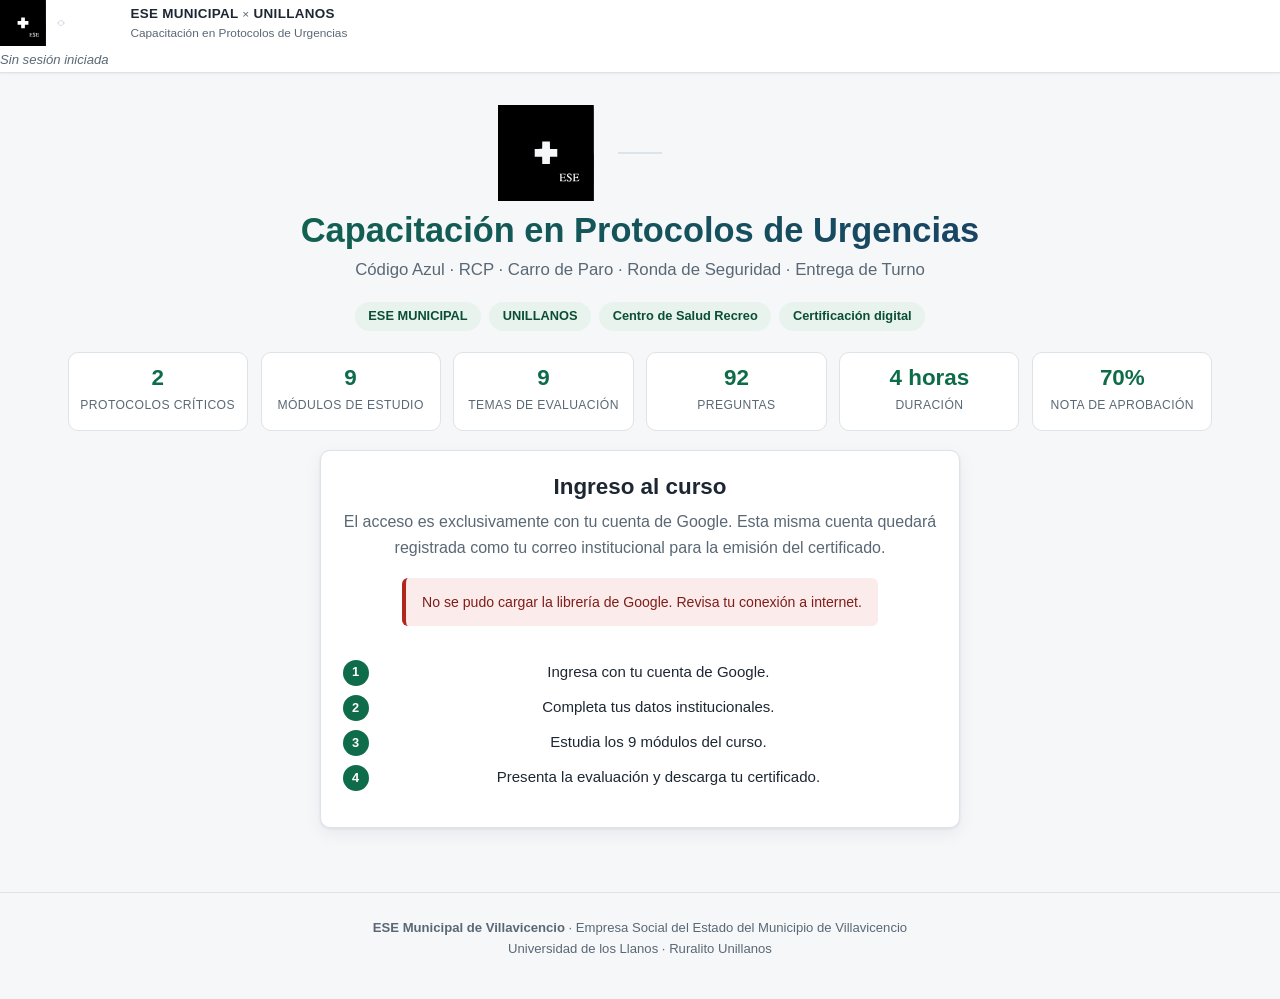
==== index.html @ 85a50bc4 "Curso de protocolos: estructura completa, evaluación con temas y certificado verificable" ====
<!DOCTYPE html>
<html lang="es-CO">
<head>
<meta charset="UTF-8">
<meta name="viewport" content="width=device-width, initial-scale=1">
<title>Capacitación en Protocolos de Urgencias | ESE Municipal de Villavicencio × Unillanos</title>
<meta name="description" content="Curso virtual de actualización en Código Azul, RCP, carro de paro, ronda de seguridad y entrega de turno para el personal de la ESE Municipal de Villavicencio.">
<link rel="icon" href="assets/logos/logo-ese.svg" type="image/svg+xml">
<link rel="stylesheet" href="assets/css/estilos.css">
</head>
<body>

<header class="encabezado" id="encabezado"></header>

<main class="envoltura">

  <!-- ===================== PORTADA ===================== -->
  <section class="portada">
    <div class="portada-doble">
      <img src="assets/logos/logo-ese.svg" alt="Logo ESE Municipal de Villavicencio">
      <div class="sep" aria-hidden="true"></div>
      <img src="assets/logos/logo-unillanos.svg" alt="Logo Universidad de los Llanos">
    </div>

    <h1>Capacitación en Protocolos de Urgencias</h1>
    <p class="subtitulo" id="subtituloPortada"></p>

    <div class="etiquetas" id="etiquetasPortada"></div>

    <div class="datos-curso" id="datosCurso"></div>
  </section>

  <!-- ===================== ACCESO / REGISTRO ===================== -->
  <section class="acceso" id="acceso"></section>

</main>

<footer class="no-imprimir" style="text-align:center;padding:1.5rem 1rem 2.5rem;color:var(--texto-suave);font-size:.82rem;border-top:1px solid var(--borde)">
  <strong>ESE Municipal de Villavicencio</strong> · Empresa Social del Estado del Municipio de Villavicencio<br>
  Universidad de los Llanos · Ruralito Unillanos
</footer>

<script src="assets/js/config.js"></script>
<script src="assets/js/preguntas.js"></script>
<script src="assets/js/contenido.js"></script>
<script src="assets/js/app.js"></script>
<script>
/* ---------------------------------------------------------------------------
   Portada + acceso con Google + formulario de registro
   ------------------------------------------------------------------------- */
(function () {
  "use strict";

  const C = window.CONFIG;
  const A = window.App;

  /* ---------- textos de portada ---------- */
  document.getElementById("subtituloPortada").textContent = C.curso.subtitulo;

  document.getElementById("etiquetasPortada").innerHTML = [
    C.entidadSalud.sigla,
    C.entidadAcademica.sigla,
    C.entidadSalud.centro,
    "Certificación digital",
  ].map(t => `<span class="etiqueta">${A.esc(t)}</span>`).join("");

  const nTemas = window.TEMAS ? window.TEMAS.length : 0;
  const nModulos = window.CURSO ? window.CURSO.modulos.length : 0;
  const nPreguntas = window.BancoPreguntas ? window.BancoPreguntas.total() : 0;

  document.getElementById("datosCurso").innerHTML = [
    ["2", "Protocolos críticos"],
    [nModulos, "Módulos de estudio"],
    [nTemas, "Temas de evaluación"],
    [nPreguntas, "Preguntas"],
    [C.curso.duracion, "Duración"],
    [C.curso.notaAprobacion + "%", "Nota de aprobación"],
  ].map(([v, t]) => `<div class="dato"><strong>${A.esc(v)}</strong><span>${A.esc(t)}</span></div>`).join("");

  /* ---------- formulario de registro ---------- */
  const CARGOS = [
    "Médico general", "Médico especialista", "Enfermera profesional", "Enfermera ",
    "Auxiliar de enfermería", "Regente de farmacia", "Auxiliar de farmacia",
    "Líder de proceso", "Coordinador(a)", "Otro",
  ];

  const CAMPOS = [
    { id: "nombre", etiqueta: "Nombre completo *", tipo: "text", req: true, ancho: "completo" },
    { id: "documento", etiqueta: "Número de documento *", tipo: "text", req: true, ancho: "medio" },
    { id: "cargo", etiqueta: "Cargo o especialidad *", tipo: "select", req: true, ancho: "medio", opciones: CARGOS },
    { id: "servicio", etiqueta: "Servicio o área *", tipo: "text", req: true, ancho: "medio" },
    { id: "centro", etiqueta: "Centro de salud *", tipo: "text", req: true, ancho: "medio" },
    { id: "telefono", etiqueta: "Teléfono de contacto", tipo: "tel", req: false, ancho: "medio" },
    { id: "profesional", etiqueta: "¿Es usted profesional de la salud?", tipo: "select", req: false, ancho: "medio",
      opciones: ["Sí", "No"] },
  ];

  function pintarFormulario(correo) {
    const previo = A.leerRegistro(correo) || {};

    const camposHtml = CAMPOS.map(c => {
      const v = A.esc(previo[c.id] || "");
      let control;
      if (c.tipo === "select") {
        control =
          `<select id="f_${c.id}" name="${c.id}">` +
          `<option value="">Seleccione…</option>` +
          c.opciones.map(o => `<option value="${A.esc(o)}" ${previo[c.id] === o ? "selected" : ""}>${A.esc(o)}</option>`).join("") +
          `</select>`;
      } else {
        control = `<input type="${c.tipo}" id="f_${c.id}" name="${c.id}" value="${v}" ${c.req ? "required" : ""}>`;
      }
      const col = c.ancho === "medio" ? "medio" : "";
      return `<div class="campo ${col}" data-campo="${c.id}">
        <label for="f_${c.id}">${A.esc(c.etiqueta)}</label>
        ${control}
        <div class="error">Este campo es obligatorio.</div>
      </div>`;
    }).join("");

    return `
      <form id="formRegistro" novalidate>
        <div class="grilla-campos">
          <div class="campo completo">
            <label for="f_correo">Correo de registro (Google)</label>
            <input type="email" id="f_correo" value="${A.esc(correo)}" readonly>
            <div class="ayuda">Este correo se usará para emitir el certificado y no se puede modificar.</div>
          </div>
          ${camposHtml}
        </div>
        <div class="aviso aviso-info" style="margin-top:.4rem">
          <strong>Nota sobre el uso de datos</strong>
          Sus datos se usan exclusivamente para registrar la asistencia, emitir el certificado
          y soportar el proceso de verificación institucional.
        </div>
        <button type="submit" class="btn btn-bloque">Guardar registro y continuar</button>
      </form>`;
  }

  function pintarAcceso() {
    const usuario = A.Sesion.leer();
    const cont = document.getElementById("acceso");

    if (!usuario) {
      cont.innerHTML = `
        <div class="tarjeta acceso-caja">
          <h2>Ingreso al curso</h2>
          <p class="texto-suave">
            El acceso es exclusivamente con tu cuenta de Google. Esta misma cuenta
            quedará registrada como tu correo institucional para la emisión del certificado.
          </p>
          <div class="g-boton" id="zonaBotonGoogle"></div>
          <div class="pasos">
            <li>Ingresa con tu cuenta de Google.</li>
            <li>Completa tus datos institucionales.</li>
            <li>Estudia los 9 módulos del curso.</li>
            <li>Presenta la evaluación y descarga tu certificado.</li>
          </div>
        </div>`;
      A.Sesion.montarBoton(document.getElementById("zonaBotonGoogle"), () => pintarAcceso());
      return;
    }

    const registrado = A.estaRegistrado(usuario.correo);

    cont.innerHTML = `
      <div class="tarjeta">
        <div class="caja-usuario">
          ${usuario.foto ? `<img src="${A.esc(usuario.foto)}" alt="" referrerpolicy="no-referrer">` : ""}
          <div>
            <strong>Sesión iniciada como ${A.esc(usuario.nombre)}</strong>
            <span>${A.esc(usuario.correo)}${usuario.emailVerified === false ? " · correo no verificado" : ""}</span>
          </div>
        </div>

        <h2 style="margin-top:1.3rem">
          ${registrado ? "Tus datos registrados" : "Registro de participante"}
        </h2>
        <p class="texto-suave texto-peq">
          ${registrado
            ? "Puedes actualizar tus datos si cambiaron de cargo o servicio."
            : "Completa los siguientes datos para aparecer en el registro oficial del curso y en tu certificado."}
        </p>

        ${pintarFormulario(usuario.correo)}

        <div class="acciones-resultado">
          <a href="curso.html" class="btn btn-azul">Ir al curso</a>
          <a href="evaluacion.html" class="btn btn-borde">Ir a la evaluación</a>
        </div>
      </div>`;

    const form = document.getElementById("formRegistro");
    form.addEventListener("submit", async (ev) => {
      ev.preventDefault();
      const btn = form.querySelector('button[type="submit"]');
      btn.disabled = true;

      let ok = true;
      for (const c of CAMPOS) {
        const input = document.getElementById("f_" + c.id);
        const cont2 = form.querySelector('[data-campo="' + c.id + '"]');
        const vacio = !input.value.trim();
        cont2.classList.toggle("campo-error", !!c.req && vacio);
        if (c.req && vacio) ok = false;
      }
      if (!ok) {
        btn.disabled = false;
        alert("Completa todos los campos obligatorios (marcados con *).");
        return;
      }

      const datos = { correo: usuario.correo };
      for (const c of CAMPOS) datos[c.id] = document.getElementById("f_" + c.id).value.trim();

      datos.googleNombre = usuario.nombre;
      datos.registro = new Date().toISOString();

      A.guardarRegistro(usuario.correo, datos);
      const remoto = await A.Remoto.registrarParticipante(datos);

      btn.disabled = false;
      if (remoto && remoto.ok === false && remoto.motivo !== "deshabilitado") {
        alert("Se guardó en este navegador, pero no se pudo enviar al registro central.\n\n" +
              "Motivo: " + (remoto.motivo || remoto.bruto || "desconocido"));
      }

      alert("Registro guardado correctamente.\n\nCorreo registrado: " + usuario.correo);
      location.href = "curso.html";
    });
  }

  pintarAcceso();
})();
</script>
</body>
</html>
---- assets/css/estilos.css ----
/* =========================================================================
   ESE Municipal de Villavicencio  ×  Universidad de los Llanos
   Hoja de estilos del curso de protocolos
   ========================================================================= */

:root {
  --verde: #0F6C4A;
  --verde-claro: #E8F3EE;
  --verde-oscuro: #0A4E35;
  --azul: #1B3A6B;
  --azul-claro: #EAF0F8;
  --azul-oscuro: #122947;

  --texto: #1D2733;
  --texto-suave: #5A6875;
  --borde: #DCE3E9;
  --fondo: #F5F7F9;
  --blanco: #FFFFFF;

  --ok: #1B7F4C;
  --ok-bg: #E7F5EC;
  --mal: #B3261E;
  --mal-bg: #FBECEB;
  --alerta: #8A5A00;
  --alerta-bg: #FFF6E0;

  --radio: 10px;
  --radio-s: 6px;
  --sombra: 0 1px 3px rgba(16, 32, 48, .08), 0 6px 18px rgba(16, 32, 48, .06);
  --sombra-f: 0 8px 32px rgba(16, 32, 48, .14);
  --fuente: "Segoe UI", Roboto, -apple-system, BlinkMacSystemFont, Helvetica, Arial, sans-serif;
}

* { box-sizing: border-box; }

html { -webkit-text-size-adjust: 100%; }

body {
  margin: 0;
  font-family: var(--fuente);
  color: var(--texto);
  background: var(--fondo);
  line-height: 1.6;
  font-size: 16px;
}

h1, h2, h3, h4 { line-height: 1.25; margin: 0 0 .5rem; font-weight: 700; }
h1 { font-size: 1.9rem; }
h2 { font-size: 1.4rem; }
h3 { font-size: 1.12rem; }
h4 { font-size: 1rem; }
p { margin: 0 0 .8rem; }
small { font-size: .82rem; }
a { color: var(--verde); }

code {
  background: #EEF1F4; border: 1px solid var(--borde);
  border-radius: 4px; padding: .05em .35em;
  font-family: Consolas, "SF Mono", Menlo, monospace; font-size: .88em;
}

/* ------------------------------------------------------------------ */
/* Banner de modo demo                                                 */
/* ------------------------------------------------------------------ */
.banner-demo {
  background: var(--alerta-bg);
  border-bottom: 2px solid #E8B44A;
  color: var(--alerta);
  padding: .55rem 1rem;
  font-size: .88rem;
  text-align: center;
}

/* ------------------------------------------------------------------ */
/* Encabezado                                                           */
/* ------------------------------------------------------------------ */
.encabezado {
  background: var(--blanco);
  border-bottom: 1px solid var(--borde);
  box-shadow: 0 1px 3px rgba(16, 32, 48, .05);
  position: sticky; top: 0; z-index: 40;
}

.marca-barra {
  max-width: 1180px; margin: 0 auto;
  padding: .7rem 1.1rem;
  display: flex; align-items: center; gap: 1.1rem; flex-wrap: wrap;
}

.marca { display: flex; align-items: center; gap: .55rem; min-width: 0; }
.marca .logo { height: 46px; width: 46px; object-fit: contain; flex: none; }
.marca .separador { height: 34px; width: 12px; flex: none; opacity: .75; }

.marca-textos { display: flex; flex-direction: column; min-width: 0; }
.marca-textos strong { font-size: .84rem; letter-spacing: .3px; }
.marca-textos .y { color: var(--texto-suave); font-weight: 400; }
.marca-textos span {
  font-size: .74rem; color: var(--texto-suave);
  overflow: hidden; text-overflow: ellipsis; white-space: nowrap;
}

.nav { display: flex; gap: .25rem; margin-left: auto; flex-wrap: wrap; }
.nav-enlace {
  padding: .4rem .8rem; border-radius: var(--radio-s);
  text-decoration: none; color: var(--texto-suave);
  font-size: .9rem; font-weight: 600; white-space: nowrap;
}
.nav-enlace:hover { background: var(--verde-claro); color: var(--verde); }
.nav-enlace.activo { background: var(--verde); color: #fff; }

.usuario { display: flex; align-items: center; gap: .5rem; margin-left: auto; }
.nav + .usuario { margin-left: 0; }
.usuario-foto { width: 34px; height: 34px; border-radius: 50%; object-fit: cover; }
.usuario-datos { display: flex; flex-direction: column; line-height: 1.25; }
.usuario-datos strong { font-size: .84rem; }
.usuario-datos span { font-size: .72rem; color: var(--texto-suave); }
.sesion-vacia { margin-left: auto; font-size: .82rem; color: var(--texto-suave); font-style: italic; }

.btn-salir {
  background: none; border: 1px solid var(--borde); color: var(--texto-suave);
  border-radius: var(--radio-s); padding: .3rem .6rem;
  font-size: .78rem; cursor: pointer; font-family: inherit;
}
.btn-salir:hover { border-color: var(--mal); color: var(--mal); background: var(--mal-bg); }

/* ------------------------------------------------------------------ */
/* Contenedores                                                         */
/* ------------------------------------------------------------------ */
.envoltura { max-width: 1180px; margin: 0 auto; padding: 1.5rem 1.1rem 4rem; }
.envoltura-ancha { max-width: 1400px; }

.tarjeta {
  background: var(--blanco);
  border: 1px solid var(--borde);
  border-radius: var(--radio);
  box-shadow: var(--sombra);
  padding: 1.35rem;
}
.tarjeta + .tarjeta { margin-top: 1.1rem; }
.tarjeta h2, .tarjeta h3 { margin-top: 0; }

/* ------------------------------------------------------------------ */
/* Portada                                                              */
/* ------------------------------------------------------------------ */
.portada { text-align: center; padding: .5rem 0 0; }
.portada-doble {
  display: flex; justify-content: center; align-items: center;
  gap: 1.5rem; margin-bottom: .5rem; flex-wrap: wrap;
}
.portada-doble img { height: 96px; width: 96px; object-fit: contain; }
.portada-doble .sep { width: 44px; height: 2px; background: var(--borde); }

.portada h1 {
  font-size: 2.15rem; margin-bottom: .35rem;
  background: linear-gradient(100deg, var(--verde), var(--azul));
  -webkit-background-clip: text; background-clip: text; color: transparent;
}
.portada .subtitulo { color: var(--texto-suave); font-size: 1.05rem; margin-bottom: 1.1rem; }

.etiquetas { display: flex; justify-content: center; gap: .5rem; flex-wrap: wrap; margin-bottom: 1.3rem; }
.etiqueta {
  background: var(--verde-claro); color: var(--verde-oscuro);
  border-radius: 999px; padding: .28rem .85rem;
  font-size: .8rem; font-weight: 600;
}
.etiqueta.azul { background: var(--azul-claro); color: var(--azul-oscuro); }

.datos-curso {
  display: grid; grid-template-columns: repeat(auto-fit, minmax(150px, 1fr));
  gap: .8rem; margin: 1.2rem 0;
}
.dato {
  background: var(--blanco); border: 1px solid var(--borde);
  border-radius: var(--radio); padding: .85rem .7rem;
}
.dato strong { display: block; font-size: 1.4rem; color: var(--verde); line-height: 1.1; }
.dato span { font-size: .76rem; color: var(--texto-suave); text-transform: uppercase; letter-spacing: .4px; }

/* ------------------------------------------------------------------ */
/* Acceso / registro                                                    */
/* ------------------------------------------------------------------ */
.acceso { max-width: 640px; margin: 0 auto; }
.acceso-caja { text-align: center; }
.acceso-caja .g-boton { display: flex; justify-content: center; margin: 1.1rem 0; }

.btn-google {
  display: inline-flex; align-items: center; gap: .6rem;
  background: var(--blanco); border: 1px solid var(--borde);
  border-radius: var(--radio-s); padding: .7rem 1.3rem;
  font-size: .96rem; font-weight: 600; cursor: pointer;
  font-family: inherit; box-shadow: var(--sombra);
}
.btn-google:hover { border-color: var(--texto-suave); }
.btn-google small { color: var(--texto-suave); font-weight: 400; }
.g-logo {
  width: 22px; height: 22px; border-radius: 50%;
  background: conic-gradient(#EA4335 0 25%, #4285F4 0 50%, #34A853 0 75%, #FBBC05 0);
  flex: none;
}

.caja-usuario {
  display: flex; align-items: center; gap: .9rem;
  background: var(--verde-claro); border: 1px solid #C4E0D3;
  border-radius: var(--radio); padding: .9rem 1.1rem; text-align: left;
}
.caja-usuario img { width: 46px; height: 46px; border-radius: 50%; }
.caja-usuario strong { display: block; }
.caja-usuario span { font-size: .84rem; color: var(--texto-suave); }

/* ------------------------------------------------------------------ */
/* Formularios                                                          */
/* ------------------------------------------------------------------ */
.campo { margin-bottom: 1rem; text-align: left; }
.campo label {
  display: block; font-size: .86rem; font-weight: 600;
  margin-bottom: .3rem; color: var(--texto);
}
.campo .ayuda { font-size: .78rem; color: var(--texto-suave); font-weight: 400; margin-top: .2rem; }

.campo input, .campo select, .campo textarea {
  width: 100%; padding: .65rem .8rem;
  border: 1px solid var(--borde); border-radius: var(--radio-s);
  font-family: inherit; font-size: .95rem; color: var(--texto); background: var(--blanco);
}
.campo input:focus, .campo select:focus, .campo textarea:focus {
  outline: 2px solid var(--verde); outline-offset: 1px; border-color: var(--verde);
}
.campo input[readonly] { background: #F1F4F6; color: var(--texto-suave); }
.campo-error input { border-color: var(--mal); }
.campo .error { color: var(--mal); font-size: .78rem; margin-top: .25rem; display: none; }
.campo-error .error { display: block; }

.grilla-campos { display: grid; grid-template-columns: 1fr 1fr; gap: 0 1rem; }

.btn {
  display: inline-flex; align-items: center; justify-content: center; gap: .45rem;
  background: var(--verde); color: #fff; border: 1px solid var(--verde);
  border-radius: var(--radio-s); padding: .7rem 1.4rem;
  font-family: inherit; font-size: .95rem; font-weight: 600;
  cursor: pointer; text-decoration: none; transition: background .15s;
}
.btn:hover { background: var(--verde-oscuro); border-color: var(--verde-oscuro); }
.btn:disabled { opacity: .5; cursor: not-allowed; }
.btn-azul { background: var(--azul); border-color: var(--azul); }
.btn-azul:hover { background: var(--azul-oscuro); }
.btn-borde { background: var(--blanco); color: var(--verde); }
.btn-borde:hover { background: var(--verde-claro); color: var(--verde-oscuro); }
.btn-bloque { width: 100%; }
.btn-medio { padding: .5rem 1rem; font-size: .88rem; }

/* ------------------------------------------------------------------ */
/* Avisos                                                               */
/* ------------------------------------------------------------------ */
.aviso {
  border-radius: var(--radio-s); padding: .8rem 1rem;
  font-size: .88rem; border-left: 4px solid; margin-bottom: 1rem;
}
.aviso strong { display: block; margin-bottom: .15rem; }
.aviso-error { background: var(--mal-bg); border-color: var(--mal); color: #7F1D1A; }
.aviso-ok { background: var(--ok-bg); border-color: var(--ok); color: #145F38; }
.aviso-info { background: var(--azul-claro); border-color: var(--azul); color: var(--azul-oscuro); }

.aviso-dato, .aviso-clave, .aviso-alerta, .aviso-excepcion {
  border-left-width: 4px; border-radius: var(--radio-s);
  padding: .85rem 1rem; margin: 1rem 0; font-size: .9rem;
}
.aviso-dato strong, .aviso-clave strong,
.aviso-alerta strong, .aviso-excepcion strong { display: block; margin-bottom: .2rem; }
.aviso-dato { background: var(--azul-claro); border-left-color: var(--azul); color: var(--azul-oscuro); }
.aviso-clave { background: var(--verde-claro); border-left-color: var(--verde); color: var(--verde-oscuro); }
.aviso-alerta { background: var(--alerta-bg); border-left-color: #C77A00; color: var(--alerta); }
.aviso-excepcion { background: #F3EAF7; border-left-color: #7B3F9E; color: #5A2E73; }

/* ------------------------------------------------------------------ */
/* Curso: índice de módulos                                             */
/* ------------------------------------------------------------------ */
.curso-cabecera { display: flex; align-items: flex-start; gap: 1.2rem; flex-wrap: wrap; margin-bottom: 1.2rem; }
.curso-cabecera .txt { flex: 1 1 320px; }

.barra-progreso {
  height: 8px; background: #E3E9EE; border-radius: 999px; overflow: hidden; margin: .6rem 0 .25rem;
}
.barra-progreso span { display: block; height: 100%; background: linear-gradient(90deg, var(--verde), #16A06B); transition: width .3s; }
.barra-texto { font-size: .8rem; color: var(--texto-suave); }

.indice-modulos {
  display: grid; grid-template-columns: repeat(auto-fill, minmax(290px, 1fr));
  gap: .9rem; margin-top: 1.2rem;
}

.modulo-tarjeta {
  background: var(--blanco); border: 1px solid var(--borde);
  border-radius: var(--radio); padding: 1.05rem;
  text-decoration: none; color: inherit; display: block;
  transition: border-color .15s, transform .15s, box-shadow .15s;
}
.modulo-tarjeta:hover {
  border-color: var(--verde); transform: translateY(-2px); box-shadow: var(--sombra-f);
}
.modulo-tarjeta .icono { font-size: 1.7rem; line-height: 1; }
.modulo-tarjeta .num {
  display: inline-block; background: var(--verde-claro); color: var(--verde-oscuro);
  border-radius: 999px; padding: .1rem .6rem; font-size: .72rem;
  font-weight: 700; letter-spacing: .4px; margin-bottom: .4rem;
}
.modulo-tarjeta h3 { font-size: 1rem; margin: .3rem 0 .2rem; }
.modulo-tarjeta p { font-size: .84rem; color: var(--texto-suave); margin: 0 0 .5rem; }
.modulo-tarjeta .pie {
  display: flex; justify-content: space-between; align-items: center;
  font-size: .74rem; color: var(--texto-suave);
  border-top: 1px solid var(--borde); padding-top: .5rem; margin-top: .5rem;
}
.pill-leido { color: var(--ok); font-weight: 700; }

/* ------------------------------------------------------------------ */
/* Lector de módulo                                                     */
/* ------------------------------------------------------------------ */
.leector-cabecera {
  background: var(--blanco); border: 1px solid var(--borde);
  border-radius: var(--radio); padding: 1.1rem 1.3rem; margin-bottom: 1.1rem;
}
.leector-cabecera .fila-top { display: flex; align-items: center; gap: .7rem; flex-wrap: wrap; }
.leector-cabecera h1 { font-size: 1.6rem; margin: .4rem 0 .2rem; }
.leector-cabecera .fuente { font-size: .8rem; color: var(--texto-suave); }

.navegacion-modulos {
  display: flex; justify-content: space-between; gap: .7rem;
  margin-top: 1.3rem; padding-top: 1.1rem; border-top: 1px solid var(--borde);
}

.contenido-seccion { margin-bottom: 1.4rem; }
.contenido-seccion > h2 {
  font-size: 1.2rem; padding-bottom: .35rem;
  border-bottom: 2px solid var(--verde-claro); margin-bottom: .7rem;
}
.contenido-seccion h3 { font-size: 1rem; color: var(--verde-oscuro); margin: 1rem 0 .35rem; }
.contenido-seccion ul { margin: 0 0 .8rem; padding-left: 1.3rem; }
.contenido-seccion li { margin-bottom: .35rem; }
.contenido-seccion > ul li::marker { color: var(--verde); }

.cita {
  background: var(--verde-claro); border-left: 4px solid var(--verde);
  border-radius: 0 var(--radio-s) var(--radio-s) 0;
  padding: .9rem 1.1rem; margin: 0 0 1.3rem;
  font-style: italic; font-size: 1.02rem; color: var(--verde-oscuro);
}

.tabla-envoltura { overflow-x: auto; margin-bottom: 1rem; }
table.datos {
  width: 100%; border-collapse: collapse; font-size: .89rem;
  background: var(--blanco); border: 1px solid var(--borde); border-radius: var(--radio);
  overflow: hidden;
}
table.datos th {
  background: var(--verde-oscuro); color: #fff; text-align: left;
  padding: .6rem .8rem; font-weight: 600; font-size: .82rem;
}
table.datos td { padding: .6rem .8rem; border-top: 1px solid var(--borde); vertical-align: top; }
table.datos tr:nth-child(even) td { background: #FAFBFC; }
table.datos td:first-child { font-weight: 600; color: var(--verde-oscuro); }

.columnas { display: grid; grid-template-columns: repeat(auto-fit, minmax(230px, 1fr)); gap: .9rem; margin-bottom: 1rem; }
.columna-caja {
  background: var(--verde-claro); border: 1px solid #C4E0D3;
  border-radius: var(--radio); padding: .8rem .95rem;
}
.columna-caja h4 { font-size: .86rem; color: var(--verde-oscuro); text-transform: uppercase; letter-spacing: .3px; margin-bottom: .4rem; }
.columna-caja ul { margin: 0; padding-left: 1.1rem; font-size: .86rem; }
.columna-caja li { margin-bottom: .2rem; }

.nota {
  font-size: .84rem; color: var(--texto-suave);
  background: #F1F4F6; border-radius: var(--radio-s);
  padding: .65rem .85rem; margin: .6rem 0 1rem;
}

/* ------------------------------------------------------------------ */
/* Evaluación                                                           */
/* ------------------------------------------------------------------ */
.eval-cabecera {
  background: var(--blanco); border: 1px solid var(--borde);
  border-radius: var(--radio); padding: 1.1rem 1.3rem; margin-bottom: 1.1rem;
  position: sticky; top: 74px; z-index: 30;
}
.eval-cabecera .fila { display: flex; justify-content: space-between; align-items: center; gap: 1rem; flex-wrap: wrap; }
.eval-cabecera h1 { font-size: 1.4rem; margin: 0; }
.eval-meta { font-size: .84rem; color: var(--texto-suave); }
.eval-progreso { display: flex; align-items: center; gap: .7rem; margin-top: .7rem; }
.eval-progreso .barra-progreso { flex: 1; margin: 0; }
.eval-progreso .txt { font-size: .82rem; color: var(--texto-suave); white-space: nowrap; }

.tema-bloque { margin-bottom: 1.6rem; }
.tema-encabezado {
  display: flex; align-items: center; gap: .7rem; flex-wrap: wrap;
  padding-bottom: .5rem; margin-bottom: .9rem;
  border-bottom: 2px solid var(--verde);
}
.tema-encabezado .num {
  background: var(--verde); color: #fff; border-radius: 50%;
  width: 30px; height: 30px; display: grid; place-items: center;
  font-weight: 700; font-size: .9rem; flex: none;
}
.tema-encabezado h2 { font-size: 1.15rem; margin: 0; }
.tema-encabezado .doc { font-size: .78rem; color: var(--texto-suave); margin-left: auto; }

.pregunta {
  background: var(--blanco); border: 1px solid var(--borde);
  border-radius: var(--radio); padding: 1.1rem; margin-bottom: .85rem;
}
.pregunta.respondida { border-color: #B9D8C8; }
.pregunta.correcta { border-color: var(--ok); background: #F6FBF8; }
.pregunta.incorrecta { border-color: var(--mal); background: #FEF8F7; }

.pregunta-cabecera { display: flex; gap: .6rem; margin-bottom: .7rem; align-items: flex-start; }
.pregunta-num {
  background: var(--verde-claro); color: var(--verde-oscuro);
  border-radius: var(--radio-s); padding: .1rem .5rem;
  font-size: .76rem; font-weight: 700; flex: none; margin-top: .15rem;
}
.pregunta-enunciado { font-weight: 600; flex: 1; }

.opciones { display: flex; flex-direction: column; gap: .4rem; }
.opcion {
  display: flex; gap: .6rem; align-items: flex-start;
  padding: .55rem .7rem; border: 1px solid var(--borde);
  border-radius: var(--radio-s); cursor: pointer;
  font-size: .92rem; transition: background .12s, border-color .12s;
}
.opcion:hover { background: var(--verde-claro); border-color: #B9D8C8; }
.opcion input { margin: .2rem 0 0; flex: none; accent-color: var(--verde); }
.opcion.seleccionada { background: var(--verde-claro); border-color: var(--verde); }
.opcion.acierto { background: var(--ok-bg); border-color: var(--ok); }
.opcion.fallo { background: var(--mal-bg); border-color: var(--mal); }
.opcion.bloqueada { cursor: default; }
.opcion.bloqueada:hover { background: inherit; border-color: inherit; }

.explicacion {
  margin-top: .7rem; padding: .65rem .85rem;
  background: var(--azul-claro); border-left: 3px solid var(--azul);
  border-radius: 0 var(--radio-s) var(--radio-s) 0;
  font-size: .86rem; color: var(--azul-oscuro);
}
.explicacion strong { display: block; margin-bottom: .15rem; }

/* ------------------------------------------------------------------ */
/* Resultado                                                            */
/* ------------------------------------------------------------------ */
.resultado-cabecera { text-align: center; padding: 1.6rem 1.3rem; }
.resultado-cabecera .icono { font-size: 3.4rem; line-height: 1; }
.resultado-cabecera h1 { margin: .5rem 0 .3rem; }
.resultado-aprobado { background: linear-gradient(180deg, #F1FAF5, var(--blanco)); border-color: #A9D8BF; }
.resultado-reprobado { background: linear-gradient(180deg, #FEF6F5, var(--blanco)); border-color: #E8B4B0; }

.nota-grande {
  font-size: 3.2rem; font-weight: 700; line-height: 1;
  color: var(--verde); margin: .4rem 0;
}
.nota-grande.baja { color: var(--mal); }
.nota-etiqueta { font-size: .84rem; color: var(--texto-suave); text-transform: uppercase; letter-spacing: .6px; }

.resumen-temas { display: flex; flex-direction: column; gap: .5rem; margin-top: 1rem; }
.resumen-fila {
  display: grid; grid-template-columns: 1fr 90px 130px;
  gap: .8rem; align-items: center;
  padding: .55rem .7rem; background: #FAFBFC;
  border: 1px solid var(--borde); border-radius: var(--radio-s);
  font-size: .88rem;
}
.resumen-fila .nom { font-weight: 600; }
.resumen-fila .val { text-align: right; font-variant-numeric: tabular-nums; }
.resumen-fila .est { text-align: center; font-weight: 700; font-size: .82rem; }
.est-ok { color: var(--ok); }
.est-mal { color: var(--mal); }

.acciones-resultado { display: flex; gap: .7rem; flex-wrap: wrap; justify-content: center; margin-top: 1.3rem; }

.detalle-pregunta {
  background: var(--blanco); border: 1px solid var(--borde);
  border-radius: var(--radio); padding: .85rem 1rem; margin-bottom: .6rem;
}
.detalle-pregunta .cab { display: flex; gap: .55rem; align-items: flex-start; margin-bottom: .35rem; }
.detalle-pregunta .tu-respuesta { font-size: .86rem; color: var(--texto-suave); }
.detalle-pregunta .tu-respuesta b { color: var(--texto); }

.tabs { display: flex; gap: .3rem; border-bottom: 2px solid var(--borde); margin-bottom: 1rem; flex-wrap: wrap; }
.tab {
  background: none; border: none; border-bottom: 3px solid transparent;
  padding: .55rem .9rem; font-family: inherit; font-size: .9rem;
  font-weight: 600; color: var(--texto-suave); cursor: pointer;
}
.tab:hover { color: var(--verde); }
.tab.activo { color: var(--verde); border-bottom-color: var(--verde); }

/* ------------------------------------------------------------------ */
/* Certificado                                                          */
/* ------------------------------------------------------------------ */
.cert-lienzo { background: #6B7785; padding: 1.5rem; border-radius: var(--radio); overflow: auto; }

.certificado {
  background: var(--blanco);
  width: 1000px; height: 707px;
  max-width: 100%;
  margin: 0 auto;
  padding: 40px 48px;
  position: relative;
  box-shadow: var(--sombra-f);
  display: flex; flex-direction: column;
  font-family: Georgia, "Times New Roman", serif;
  color: #1a1a1a;
}
.cert-marco {
  position: absolute; inset: 16px;
  border: 3px double var(--verde); pointer-events: none;
}
.cert-cinta {
  position: absolute; left: 0; right: 0; top: 0; height: 9px;
  background: linear-gradient(90deg, var(--verde) 50%, var(--azul) 50%);
}
.cert-cabecera {
  display: flex; align-items: center; justify-content: space-between;
  gap: 1.5rem; padding-bottom: .9rem;
  border-bottom: 2px solid #E3E9EE;
}
.cert-logueos { display: flex; align-items: center; gap: .9rem; }
.cert-logueos img { height: 62px; width: 62px; object-fit: contain; }
.cert-logueos .sep { width: 30px; height: 1px; background: #CBD5DD; }
.cert-cabecera .texto { text-align: right; font-size: .74rem; color: #5A6875; line-height: 1.45; }
.cert-cabecera .texto b { display: block; font-size: .82rem; color: var(--verde-oscuro); }

.cert-cuerpo { flex: 1; text-align: center; padding: 1.1rem 0 .6rem; }
.cert-titulo {
  font-size: 1.5rem; letter-spacing: 5px; text-transform: uppercase;
  color: var(--verde-oscuro); margin: 0 0 .1rem;
}
.cert-subtitulo { font-size: .92rem; color: #5A6875; letter-spacing: 2px; text-transform: uppercase; margin: 0 0 1rem; }

.cert-otorga { font-size: .95rem; color: #3D4A57; margin-bottom: .35rem; }
.cert-nombre {
  font-size: 2.15rem; font-weight: 700; color: var(--verde);
  border-bottom: 2px solid #E3E9EE; display: inline-block;
  padding: 0 2.4rem .12rem; margin: .15rem 0 .35rem; min-width: 420px;
}
.cert-nombre-vacio { color: #AEBAC4; font-style: italic; }
.cert-documento { font-size: .88rem; color: #5A6875; margin-bottom: .8rem; }

.cert-texto {
  font-size: .95rem; color: #2B3742; max-width: 720px;
  margin: 0 auto .9rem; line-height: 1.65;
}
.cert-texto .resaltado { font-weight: 700; color: var(--verde-oscuro); }

.cert-temas {
  max-width: 740px; margin: 0 auto;
  font-size: .8rem; color: #5A6875; line-height: 1.5;
  border-top: 1px solid #E3E9EE; border-bottom: 1px solid #E3E9EE;
  padding: .5rem 0; margin-bottom: .9rem;
}

.cert-pie { display: flex; justify-content: space-between; align-items: flex-end; gap: 1.5rem; }
.cert-firmas { display: flex; gap: 2.5rem; flex: 1; }
.cert-firma { text-align: center; flex: 1; }
.cert-firma .linea { border-top: 1px solid #1a1a1a; margin-bottom: .25rem; padding-top: .3rem; }
.cert-firma strong { display: block; font-size: .84rem; }
.cert-firma span { font-size: .74rem; color: #5A6875; }

.cert-sello {
  text-align: right; font-family: var(--fuente);
  font-size: .74rem; color: #5A6875; line-height: 1.6;
}
.cert-sello .codigo {
  display: inline-block; font-family: Consolas, "SF Mono", Menlo, monospace;
  background: var(--verde-claro); border: 1px solid #B9D8C8;
  color: var(--verde-oscuro); padding: .18rem .5rem;
  border-radius: var(--radio-s); font-size: .78rem; font-weight: 700;
  letter-spacing: .5px; margin-top: .2rem;
}

.info-certificado {
  display: grid; grid-template-columns: repeat(auto-fit, minmax(180px, 1fr));
  gap: .8rem; margin-bottom: 1.2rem;
}
.info-cert {
  background: var(--verde-claro); border: 1px solid #C4E0D3;
  border-radius: var(--radio); padding: .7rem .85rem;
}
.info-cert span { display: block; font-size: .72rem; text-transform: uppercase; letter-spacing: .4px; color: var(--verde-oscuro); }
.info-cert strong { font-size: .95rem; }

/* ------------------------------------------------------------------ */
/* Verificación                                                         */
/* ------------------------------------------------------------------ */
.verificar-form { max-width: 460px; margin: 0 auto; }
.resultado-verif { text-align: center; padding: 1.2rem; }
.resultado-verif .icono { font-size: 2.6rem; }
.resultado-verif h3 { margin: .4rem 0; }

/* ------------------------------------------------------------------ */
/* Utilidades                                                           */
/* ------------------------------------------------------------------ */
.oculto { display: none !important; }
.centrado { text-align: center; }
.mb-0 { margin-bottom: 0 !important; }
.mt-1 { margin-top: 1rem; }
.mt-2 { margin-top: 1.6rem; }
.texto-suave { color: var(--texto-suave); }
.texto-peq { font-size: .82rem; }

.pasos { counter-reset: paso; list-style: none; padding: 0; margin: 1rem 0; }
.pasos li {
  counter-increment: paso; position: relative;
  padding-left: 2.3rem; margin-bottom: .7rem; font-size: .94rem;
}
.pasos li::before {
  content: counter(paso); position: absolute; left: 0; top: 0;
  width: 26px; height: 26px; border-radius: 50%;
  background: var(--verde); color: #fff;
  display: grid; place-items: center; font-size: .8rem; font-weight: 700;
}

.vacio { text-align: center; padding: 2.4rem 1rem; color: var(--texto-suave); }
.vacio .icono { font-size: 2.6rem; display: block; margin-bottom: .5rem; }

/* ------------------------------------------------------------------ */
/* Adaptación a móvil                                                   */
/* ------------------------------------------------------------------ */
@media (max-width: 820px) {
  .grilla-campos { grid-template-columns: 1fr; }
  .marca-textos span { display: none; }
  .marca .logo { height: 38px; width: 38px; }
  .usuario-datos { display: none; }
  .resumen-fila { grid-template-columns: 1fr 60px; }
  .resumen-fila .nom { grid-column: 1 / -1; }
  .eval-cabecera { position: static; }
  .certificado { padding: 22px; height: auto; }
  .cert-nombre { font-size: 1.5rem; min-width: 0; padding: 0 1rem .1rem; }
  .cert-logueos img { height: 44px; width: 44px; }
  .cert-firmas { gap: 1rem; }
  .cert-titulo { font-size: 1.15rem; letter-spacing: 3px; }
}

@media (max-width: 560px) {
  .envoltura { padding: 1rem .8rem 3rem; }
  .portada h1 { font-size: 1.6rem; }
  .marca .separador { display: none; }
  .indice-modulos { grid-template-columns: 1fr; }
  .navegacion-modulos { flex-direction: column; }
  .navegacion-modulos .btn { width: 100%; }
  .cert-cabecera { flex-direction: column; text-align: center; }
  .cert-cabecera .texto { text-align: center; }
  .cert-pie { flex-direction: column; align-items: stretch; }
}

/* ------------------------------------------------------------------ */
/* Impresión: solo el certificado                                       */
/* ------------------------------------------------------------------ */
@media print {
  @page { size: landscape; margin: 8mm; }

  body { background: #fff !important; }
  .banner-demo, .encabezado, .no-imprimir, .cert-lienzo > .no-imprimir { display: none !important; }

  .envoltura { padding: 0 !important; max-width: none; }
  .cert-lienzo { background: #fff !important; padding: 0 !important; border-radius: 0; }

  .certificado {
    width: 100%; height: auto; min-height: 190mm;
    box-shadow: none; margin: 0; page-break-inside: avoid;
  }
}
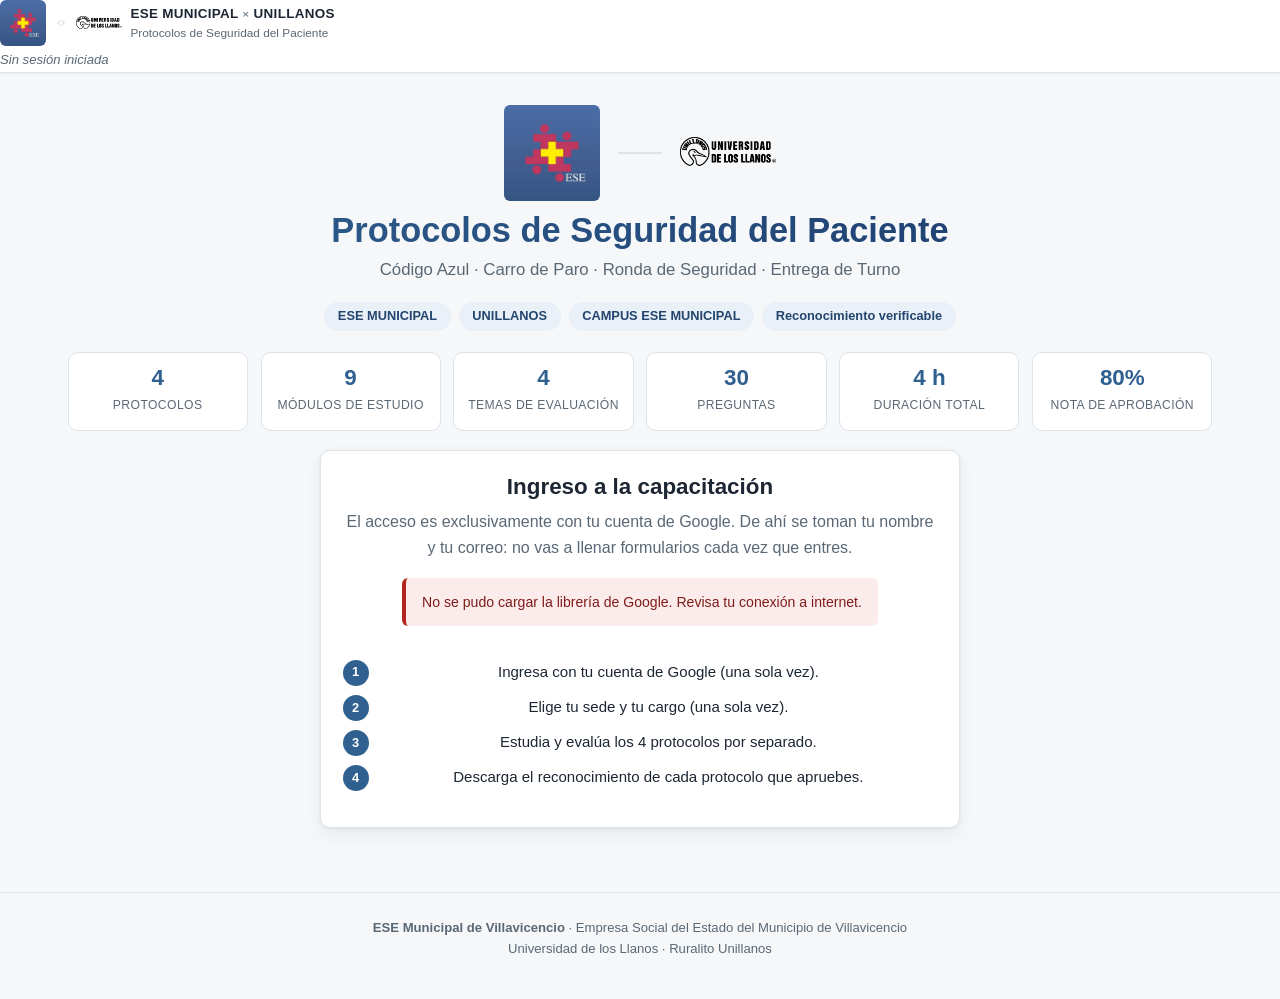
==== commit 9c09ce82: "Protocolos ESE: 30 preguntas oficiales, 80 % de aprobacion, reconocimiento sin firmas y PDFs optimiz" ====
--- a/index.html
+++ b/index.html
@@ -3,9 +3,9 @@
 <head>
 <meta charset="UTF-8">
 <meta name="viewport" content="width=device-width, initial-scale=1">
-<title>Capacitación en Protocolos de Urgencias | ESE Municipal de Villavicencio × Unillanos</title>
-<meta name="description" content="Curso virtual de actualización en Código Azul, RCP, carro de paro, ronda de seguridad y entrega de turno para el personal de la ESE Municipal de Villavicencio.">
-<link rel="icon" href="assets/logos/logo-ese.svg" type="image/svg+xml">
+<title>Protocolos de Seguridad del Paciente | ESE Municipal de Villavicencio × Unillanos</title>
+<meta name="description" content="Capacitación virtual en Código Azul, RCP, carro de paro, ronda de seguridad y entrega de turno para el personal de la ESE Municipal de Villavicencio.">
+<link rel="icon" href="assets/logos/eselogo.jpg">
 <link rel="stylesheet" href="assets/css/estilos.css">
 </head>
 <body>
@@ -17,12 +17,12 @@
   <!-- ===================== PORTADA ===================== -->
   <section class="portada">
     <div class="portada-doble">
-      <img src="assets/logos/logo-ese.svg" alt="Logo ESE Municipal de Villavicencio">
+      <img class="logo-ese" src="assets/logos/eselogo.jpg" alt="Logo ESE Municipal de Villavicencio">
       <div class="sep" aria-hidden="true"></div>
-      <img src="assets/logos/logo-unillanos.svg" alt="Logo Universidad de los Llanos">
+      <img class="logo-unillanos" src="assets/logos/Logo_unillanos1.png" alt="Logo Universidad de los Llanos">
     </div>
 
-    <h1>Capacitación en Protocolos de Urgencias</h1>
+    <h1>Protocolos de Seguridad del Paciente</h1>
     <p class="subtitulo" id="subtituloPortada"></p>
 
     <div class="etiquetas" id="etiquetasPortada"></div>
@@ -55,85 +55,59 @@
   const A = window.App;
 
   /* ---------- textos de portada ---------- */
-  document.getElementById("subtituloPortada").textContent = C.curso.subtitulo;
+  document.getElementById("subtituloPortada").textContent = C.programa.subtitulo;
 
   document.getElementById("etiquetasPortada").innerHTML = [
     C.entidadSalud.sigla,
     C.entidadAcademica.sigla,
-    C.entidadSalud.centro,
-    "Certificación digital",
+    ...(C.sedes || []),
+    "Reconocimiento verificable",
   ].map(t => `<span class="etiqueta">${A.esc(t)}</span>`).join("");
 
+  const prots = A.protocolos();
   const nTemas = window.TEMAS ? window.TEMAS.length : 0;
   const nModulos = window.CURSO ? window.CURSO.modulos.length : 0;
   const nPreguntas = window.BancoPreguntas ? window.BancoPreguntas.total() : 0;
+  const horasTotal = prots.reduce((s, p) => s + Number(p.horas || 0), 0);
 
   document.getElementById("datosCurso").innerHTML = [
-    ["2", "Protocolos críticos"],
+    [prots.length, "Protocolos"],
     [nModulos, "Módulos de estudio"],
     [nTemas, "Temas de evaluación"],
     [nPreguntas, "Preguntas"],
-    [C.curso.duracion, "Duración"],
-    [C.curso.notaAprobacion + "%", "Nota de aprobación"],
+    [horasTotal + " h", "Duración total"],
+    [C.programa.notaAprobacion + "%", "Nota de aprobación"],
   ].map(([v, t]) => `<div class="dato"><strong>${A.esc(v)}</strong><span>${A.esc(t)}</span></div>`).join("");
 
-  /* ---------- formulario de registro ---------- */
-  const CARGOS = [
-    "Médico general", "Médico especialista", "Enfermera profesional", "Enfermera ",
-    "Auxiliar de enfermería", "Regente de farmacia", "Auxiliar de farmacia",
-    "Líder de proceso", "Coordinador(a)", "Otro",
-  ];
-
-  const CAMPOS = [
-    { id: "nombre", etiqueta: "Nombre completo *", tipo: "text", req: true, ancho: "completo" },
-    { id: "documento", etiqueta: "Número de documento *", tipo: "text", req: true, ancho: "medio" },
-    { id: "cargo", etiqueta: "Cargo o especialidad *", tipo: "select", req: true, ancho: "medio", opciones: CARGOS },
-    { id: "servicio", etiqueta: "Servicio o área *", tipo: "text", req: true, ancho: "medio" },
-    { id: "centro", etiqueta: "Centro de salud *", tipo: "text", req: true, ancho: "medio" },
-    { id: "telefono", etiqueta: "Teléfono de contacto", tipo: "tel", req: false, ancho: "medio" },
-    { id: "profesional", etiqueta: "¿Es usted profesional de la salud?", tipo: "select", req: false, ancho: "medio",
-      opciones: ["Sí", "No"] },
-  ];
-
-  function pintarFormulario(correo) {
+  /* ---------- ficha mínima: sede y cargo ----------
+     El nombre y el correo YA VINIERON de Google: no se vuelven a pedir.
+     Solo se elige la sede y el cargo, y se guardan para siempre. */
+
+  function pintarSelectorPerfil(correo) {
     const previo = A.leerRegistro(correo) || {};
-
-    const camposHtml = CAMPOS.map(c => {
-      const v = A.esc(previo[c.id] || "");
-      let control;
-      if (c.tipo === "select") {
-        control =
-          `<select id="f_${c.id}" name="${c.id}">` +
-          `<option value="">Seleccione…</option>` +
-          c.opciones.map(o => `<option value="${A.esc(o)}" ${previo[c.id] === o ? "selected" : ""}>${A.esc(o)}</option>`).join("") +
-          `</select>`;
-      } else {
-        control = `<input type="${c.tipo}" id="f_${c.id}" name="${c.id}" value="${v}" ${c.req ? "required" : ""}>`;
-      }
-      const col = c.ancho === "medio" ? "medio" : "";
-      return `<div class="campo ${col}" data-campo="${c.id}">
-        <label for="f_${c.id}">${A.esc(c.etiqueta)}</label>
-        ${control}
-        <div class="error">Este campo es obligatorio.</div>
-      </div>`;
-    }).join("");
+    const sedes = C.sedes || [];
+    const cargos = C.cargos || [];
 
     return `
-      <form id="formRegistro" novalidate>
+      <form id="formPerfil" novalidate>
         <div class="grilla-campos">
-          <div class="campo completo">
-            <label for="f_correo">Correo de registro (Google)</label>
-            <input type="email" id="f_correo" value="${A.esc(correo)}" readonly>
-            <div class="ayuda">Este correo se usará para emitir el certificado y no se puede modificar.</div>
-          </div>
-          ${camposHtml}
+          <div class="campo medio">
+            <label for="f_sede">Sede o punto de atención *</label>
+            <select id="f_sede" name="sede">
+              <option value="">Selecciona…</option>
+              ${sedes.map(s => `<option value="${A.esc(s)}" ${previo.sede === s ? "selected" : ""}>${A.esc(s)}</option>`).join("")}
+            </select>
+            <div class="ayuda">Se imprime en tu reconocimiento.</div>
+          </div>
+          <div class="campo medio">
+            <label for="f_cargo">Cargo *</label>
+            <select id="f_cargo" name="cargo">
+              <option value="">Selecciona…</option>
+              ${cargos.map(c => `<option value="${A.esc(c)}" ${previo.cargo === c ? "selected" : ""}>${A.esc(c)}</option>`).join("")}
+            </select>
+          </div>
         </div>
-        <div class="aviso aviso-info" style="margin-top:.4rem">
-          <strong>Nota sobre el uso de datos</strong>
-          Sus datos se usan exclusivamente para registrar la asistencia, emitir el certificado
-          y soportar el proceso de verificación institucional.
-        </div>
-        <button type="submit" class="btn btn-bloque">Guardar registro y continuar</button>
+        <button type="submit" class="btn btn-bloque">Guardar y continuar</button>
       </form>`;
   }
 
@@ -144,24 +118,27 @@
     if (!usuario) {
       cont.innerHTML = `
         <div class="tarjeta acceso-caja">
-          <h2>Ingreso al curso</h2>
+          <h2>Ingreso a la capacitación</h2>
           <p class="texto-suave">
-            El acceso es exclusivamente con tu cuenta de Google. Esta misma cuenta
-            quedará registrada como tu correo institucional para la emisión del certificado.
+            El acceso es exclusivamente con tu cuenta de Google. De ahí se toman
+            tu nombre y tu correo: no vas a llenar formularios cada vez que entres.
           </p>
           <div class="g-boton" id="zonaBotonGoogle"></div>
           <div class="pasos">
-            <li>Ingresa con tu cuenta de Google.</li>
-            <li>Completa tus datos institucionales.</li>
-            <li>Estudia los 9 módulos del curso.</li>
-            <li>Presenta la evaluación y descarga tu certificado.</li>
+            <li>Ingresa con tu cuenta de Google (una sola vez).</li>
+            <li>Elige tu sede y tu cargo (una sola vez).</li>
+            <li>Estudia y evalúa los 4 protocolos por separado.</li>
+            <li>Descarga el reconocimiento de cada protocolo que apruebes.</li>
           </div>
         </div>`;
       A.Sesion.montarBoton(document.getElementById("zonaBotonGoogle"), () => pintarAcceso());
       return;
     }
 
-    const registrado = A.estaRegistrado(usuario.correo);
+    /* La ficha se crea sola al entrar con Google. */
+    A.registrarDesdeGoogle(usuario);
+    const completo = A.perfilCompleto(usuario.correo);
+    const ficha = A.leerRegistro(usuario.correo) || {};
 
     cont.innerHTML = `
       <div class="tarjeta">
@@ -173,61 +150,66 @@
           </div>
         </div>
 
-        <h2 style="margin-top:1.3rem">
-          ${registrado ? "Tus datos registrados" : "Registro de participante"}
-        </h2>
-        <p class="texto-suave texto-peq">
-          ${registrado
-            ? "Puedes actualizar tus datos si cambiaron de cargo o servicio."
-            : "Completa los siguientes datos para aparecer en el registro oficial del curso y en tu certificado."}
-        </p>
-
-        ${pintarFormulario(usuario.correo)}
+        ${completo
+          ? `<h2 style="margin-top:1.3rem">Tu ficha</h2>
+             <div class="info-certificado" style="text-align:left">
+               <div class="info-cert"><span>Nombre</span><strong>${A.esc(ficha.nombre || usuario.nombre)}</strong></div>
+               <div class="info-cert"><span>Correo</span><strong>${A.esc(usuario.correo)}</strong></div>
+               <div class="info-cert"><span>Sede</span><strong>${A.esc(ficha.sede || "—")}</strong></div>
+               <div class="info-cert"><span>Cargo</span><strong>${A.esc(ficha.cargo || "—")}</strong></div>
+             </div>
+             <p class="texto-suave texto-peq" style="margin-top:.8rem">
+               Tus datos vienen de Google y ya quedaron guardados. Solo se muestran;
+               no se vuelven a pedir.
+             </p>`
+          : `<h2 style="margin-top:1.3rem">Elige tu sede y tu cargo</h2>
+             <p class="texto-suave texto-peq">
+               Es lo único que se te pregunta, y se guarda una sola vez para que
+               aparezca en tu reconocimiento.
+             </p>
+             ${pintarSelectorPerfil(usuario.correo)}`}
 
         <div class="acciones-resultado">
-          <a href="curso.html" class="btn btn-azul">Ir al curso</a>
-          <a href="evaluacion.html" class="btn btn-borde">Ir a la evaluación</a>
+          <a href="protocolos.html" class="btn btn-azul">Ir a los protocolos</a>
+          ${completo ? "" : '<a href="#" class="btn btn-borde" id="btnEditarPerfil">Cambiar sede o cargo</a>'}
         </div>
       </div>`;
 
-    const form = document.getElementById("formRegistro");
-    form.addEventListener("submit", async (ev) => {
-      ev.preventDefault();
-      const btn = form.querySelector('button[type="submit"]');
-      btn.disabled = true;
-
-      let ok = true;
-      for (const c of CAMPOS) {
-        const input = document.getElementById("f_" + c.id);
-        const cont2 = form.querySelector('[data-campo="' + c.id + '"]');
-        const vacio = !input.value.trim();
-        cont2.classList.toggle("campo-error", !!c.req && vacio);
-        if (c.req && vacio) ok = false;
-      }
-      if (!ok) {
+    const editar = document.getElementById("btnEditarPerfil");
+    if (editar) {
+      editar.addEventListener("click", (ev) => { ev.preventDefault(); pintarAcceso(); });
+    }
+
+    const form = document.getElementById("formPerfil");
+    if (form) {
+      form.addEventListener("submit", async (ev) => {
+        ev.preventDefault();
+        const sede = document.getElementById("f_sede").value.trim();
+        const cargo = document.getElementById("f_cargo").value.trim();
+        if (!sede || !cargo) {
+          A.aviso("Selecciona tu sede y tu cargo para continuar.", "error");
+          return;
+        }
+        const btn = form.querySelector('button[type="submit"]');
+        btn.disabled = true;
+
+        const datos = { sede: sede, cargo: cargo };
+        A.guardarRegistro(usuario.correo, datos);
+        const remoto = await A.Remoto.registrarParticipante(
+          Object.assign({ correo: usuario.correo, nombre: usuario.nombre }, datos)
+        );
+
         btn.disabled = false;
-        alert("Completa todos los campos obligatorios (marcados con *).");
-        return;
-      }
-
-      const datos = { correo: usuario.correo };
-      for (const c of CAMPOS) datos[c.id] = document.getElementById("f_" + c.id).value.trim();
-
-      datos.googleNombre = usuario.nombre;
-      datos.registro = new Date().toISOString();
-
-      A.guardarRegistro(usuario.correo, datos);
-      const remoto = await A.Remoto.registrarParticipante(datos);
-
-      btn.disabled = false;
-      if (remoto && remoto.ok === false && remoto.motivo !== "deshabilitado") {
-        alert("Se guardó en este navegador, pero no se pudo enviar al registro central.\n\n" +
-              "Motivo: " + (remoto.motivo || remoto.bruto || "desconocido"));
-      }
-
-      alert("Registro guardado correctamente.\n\nCorreo registrado: " + usuario.correo);
-      location.href = "curso.html";
-    });
+        if (remoto && remoto.ok === false && remoto.motivo !== "deshabilitado") {
+          A.aviso("Se guardó en este navegador, pero no se pudo enviar al registro central. "
+            + "Motivo: " + (remoto.motivo || remoto.bruto || "desconocido"), "error", 8000);
+          return;
+        }
+
+        A.aviso("Ficha guardada. Ya puedes iniciar los protocolos.", "ok");
+        setTimeout(() => { location.href = "protocolos.html"; }, 900);
+      });
+    }
   }
 
   pintarAcceso();
--- a/assets/css/estilos.css
+++ b/assets/css/estilos.css
@@ -1,15 +1,20 @@
 /* =========================================================================
    ESE Municipal de Villavicencio  ×  Universidad de los Llanos
-   Hoja de estilos del curso de protocolos
+   Hoja de estilos · protocolos de seguridad del paciente
+   Paleta tomada de los logos oficiales de la ESE
    ========================================================================= */
 
 :root {
-  --verde: #0F6C4A;
-  --verde-claro: #E8F3EE;
-  --verde-oscuro: #0A4E35;
+  --verde: #306090;
+  --verde-claro: #EAF0F8;
+  --verde-oscuro: #23456E;
   --azul: #1B3A6B;
   --azul-claro: #EAF0F8;
   --azul-oscuro: #122947;
+  --magenta: #C03060;
+  --magenta-claro: #FBE9F0;
+  --amarillo: #E0C000;
+  --amarillo-claro: #FDF6D8;
 
   --texto: #1D2733;
   --texto-suave: #5A6875;
@@ -667,3 +672,374 @@
     box-shadow: none; margin: 0; page-break-inside: avoid;
   }
 }
+
+/* =========================================================================
+   LOGOS OFICIALES
+   ========================================================================= */
+
+.logo-ese {
+  height: 62px;
+  width: auto;
+  object-fit: contain;
+  border-radius: 6px;
+}
+
+/* El logo de la Universidad de los Llanos es blanco: sobre fondo claro se
+   invierte para que sea legible. */
+.logo-unillanos {
+  height: 46px;
+  width: auto;
+  object-fit: contain;
+  filter: invert(1) grayscale(1) contrast(1.15) brightness(.45);
+}
+
+.portada-doble {
+  align-items: center;
+  justify-content: center;
+  gap: 1.1rem;
+}
+.portada-doble .logo-ese { height: 96px; }
+.portada-doble .logo-unillanos { height: 54px; }
+
+/* =========================================================================
+   TARJETAS DE PROTOCOLO
+   ========================================================================= */
+
+.protocolo-grid {
+  display: grid;
+  grid-template-columns: repeat(auto-fit, minmax(330px, 1fr));
+  gap: 1rem;
+  margin-top: 1rem;
+}
+
+.protocolo-tarjeta {
+  --color-protocolo: var(--verde);
+  background: var(--blanco);
+  border: 1px solid var(--borde);
+  border-top: 5px solid var(--color-protocolo);
+  border-radius: var(--radio);
+  box-shadow: var(--sombra);
+  padding: 1.2rem 1.2rem 1.1rem;
+  display: flex;
+  flex-direction: column;
+  gap: .8rem;
+}
+
+.pt-cabecera {
+  display: flex;
+  align-items: flex-start;
+  gap: .8rem;
+}
+
+.pt-icono {
+  font-size: 1.9rem;
+  line-height: 1;
+  background: var(--verde-claro);
+  border-radius: 10px;
+  padding: .5rem .55rem;
+}
+
+.pt-num {
+  font-size: .7rem;
+  letter-spacing: .09em;
+  text-transform: uppercase;
+  color: var(--texto-suave);
+  font-weight: 700;
+}
+
+.pt-cabecera h2 {
+  margin: .15rem 0 .1rem;
+  font-size: 1.16rem;
+  color: var(--color-protocolo);
+}
+
+.pt-sub { margin: 0; font-size: .86rem; color: var(--texto-suave); }
+.pt-desc { margin: 0; font-size: .9rem; }
+
+.pill-est {
+  margin-left: auto;
+  font-size: .72rem;
+  font-weight: 700;
+  padding: .25rem .55rem;
+  border-radius: 999px;
+  white-space: nowrap;
+}
+.pill-ok      { background: var(--ok-bg);    color: var(--ok); }
+.pill-mal     { background: var(--mal-bg);   color: var(--mal); }
+.pill-avanzando{ background: var(--amarillo-claro); color: var(--alerta); }
+.pill-neutro  { background: #EEF2F5;         color: var(--texto-suave); }
+
+.pt-modulos {
+  list-style: none;
+  margin: 0;
+  padding: 0;
+  display: flex;
+  flex-direction: column;
+  gap: .35rem;
+}
+.pt-modulos a {
+  display: flex;
+  justify-content: space-between;
+  align-items: center;
+  gap: .6rem;
+  padding: .5rem .65rem;
+  border: 1px solid var(--borde);
+  border-radius: var(--radio-s);
+  background: #FBFCFD;
+  color: var(--texto);
+  font-size: .87rem;
+}
+.pt-modulos a:hover { border-color: var(--verde); background: var(--verde-claro); }
+.pt-modulos em { font-style: normal; font-size: .74rem; color: var(--texto-suave); }
+.pt-modulos .leido a { background: var(--ok-bg); border-color: #BFE3CE; }
+.pt-modulos .leido em { color: var(--ok); }
+
+.pt-datos {
+  display: flex;
+  flex-wrap: wrap;
+  gap: .35rem .9rem;
+  font-size: .78rem;
+  color: var(--texto-suave);
+  border-top: 1px dashed var(--borde);
+  padding-top: .6rem;
+}
+.pt-datos b { color: var(--texto); }
+
+.pt-acciones { display: flex; flex-wrap: wrap; gap: .5rem; margin-top: auto; }
+
+/* barra del protocolo en el lector de módulos */
+.pt-barra {
+  --color-protocolo: var(--verde);
+  display: inline-block;
+  font-size: .78rem;
+  font-weight: 700;
+  color: var(--color-protocolo);
+  background: var(--verde-claro);
+  border-left: 4px solid var(--color-protocolo);
+  border-radius: var(--radio-s);
+  padding: .3rem .6rem;
+  margin-bottom: .7rem;
+}
+
+.miga {
+  display: inline-block;
+  font-size: .82rem;
+  color: var(--verde);
+  margin-bottom: .5rem;
+}
+
+/* =========================================================================
+   SELECTOR DE PROTOCOLO (chips)
+   ========================================================================= */
+
+.selector-chips {
+  display: flex;
+  flex-wrap: wrap;
+  gap: .5rem;
+}
+.chip {
+  display: inline-flex;
+  align-items: center;
+  gap: .35rem;
+  font-size: .85rem;
+  font-weight: 600;
+  padding: .45rem .8rem;
+  border-radius: 999px;
+  border: 1px solid var(--borde);
+  background: #FBFCFD;
+  color: var(--texto);
+}
+.chip:hover { border-color: var(--verde); background: var(--verde-claro); }
+.chip.activo {
+  background: var(--verde);
+  border-color: var(--verde);
+  color: #fff;
+}
+.chip-bloqueado { opacity: .62; }
+
+.protocolo-etiqueta {
+  font-size: .72rem;
+  letter-spacing: .08em;
+  text-transform: uppercase;
+  font-weight: 700;
+  color: var(--texto-suave);
+  margin-bottom: .2rem;
+}
+
+/* =========================================================================
+   REGISTRO INSTITUCIONAL
+   ========================================================================= */
+
+.filtros-registro {
+  display: flex;
+  flex-wrap: wrap;
+  gap: .6rem;
+  align-items: flex-end;
+  margin-top: .8rem;
+}
+.filtros-registro .campo { flex: 1 1 150px; margin: 0; }
+.filtros-registro .campo label { font-size: .74rem; }
+.filtros-registro input,
+.filtros-registro select { padding: .45rem .55rem; font-size: .88rem; }
+
+@media print {
+  .filtros-registro { display: none !important; }
+}
+
+/* =========================================================================
+   NOTIFICACIONES TIPO PESTAÑA (TOAST)
+   ========================================================================= */
+
+.capa-avisos {
+  position: fixed;
+  right: 1rem;
+  bottom: 1rem;
+  z-index: 9000;
+  display: flex;
+  flex-direction: column;
+  gap: .5rem;
+  max-width: min(92vw, 380px);
+  pointer-events: none;
+}
+
+.toast {
+  pointer-events: auto;
+  display: flex;
+  align-items: flex-start;
+  gap: .6rem;
+  padding: .7rem .8rem;
+  border-radius: 10px;
+  border-left: 5px solid var(--azul, #306090);
+  background: #fff;
+  color: #1c2430;
+  box-shadow: 0 8px 24px rgba(16, 32, 56, .18);
+  font-size: .92rem;
+  line-height: 1.35;
+  opacity: 0;
+  transform: translateX(24px);
+  transition: opacity .22s ease, transform .22s ease;
+}
+
+.toast-visible {
+  opacity: 1;
+  transform: translateX(0);
+}
+
+.toast-saliendo {
+  opacity: 0;
+  transform: translateX(24px);
+}
+
+.toast-icono {
+  flex: 0 0 auto;
+  width: 22px;
+  height: 22px;
+  border-radius: 50%;
+  display: grid;
+  place-items: center;
+  font-size: .8rem;
+  font-weight: 700;
+  color: #fff;
+  background: var(--azul, #306090);
+}
+
+.toast-texto { flex: 1 1 auto; padding-top: .1rem; }
+
+.toast-cerrar {
+  flex: 0 0 auto;
+  border: 0;
+  background: transparent;
+  font-size: 1.15rem;
+  line-height: 1;
+  color: #7a8697;
+  cursor: pointer;
+  padding: 0 .1rem;
+}
+.toast-cerrar:hover { color: #1c2430; }
+
+.toast-ok { border-left-color: #1F7A5C; }
+.toast-ok .toast-icono { background: #1F7A5C; }
+
+.toast-error { border-left-color: #C03060; }
+.toast-error .toast-icono { background: #C03060; }
+
+.toast-info { border-left-color: #306090; }
+.toast-info .toast-icono { background: #306090; }
+
+.btn-ok {
+  background: #1F7A5C;
+  border-color: #1F7A5C;
+  color: #fff;
+  cursor: default;
+  opacity: .95;
+}
+
+@media (max-width: 520px) {
+  .capa-avisos { left: .7rem; right: .7rem; bottom: .7rem; max-width: none; }
+}
+
+/* =========================================================================
+   PDF DEL PROCEDIMIENTO Y NOTA SOBRE FIRMAS
+   ========================================================================= */
+
+.pt-pdf {
+  display: inline-flex;
+  align-items: center;
+  gap: .4rem;
+  margin: .6rem 0 0;
+  padding: .45rem .7rem;
+  border: 1px dashed var(--linea, #d7dee8);
+  border-radius: 8px;
+  background: #f7f9fc;
+  color: var(--azul, #306090);
+  font-size: .86rem;
+  font-weight: 600;
+  text-decoration: none;
+}
+.pt-pdf:hover { background: #eef3f9; }
+
+.pt-pdf-inline {
+  float: right;
+  margin-left: .6rem;
+  padding: .25rem .55rem;
+  border-radius: 6px;
+  background: rgba(255, 255, 255, .18);
+  color: inherit;
+  font-size: .78rem;
+  font-weight: 600;
+  text-decoration: none;
+}
+.pt-pdf-inline:hover { background: rgba(255, 255, 255, .34); }
+
+.cert-nota-sin-firmas {
+  flex: 1 1 auto;
+  align-self: center;
+  max-width: 62%;
+  font-size: .74rem;
+  line-height: 1.4;
+  color: #55637a;
+  text-align: left;
+}
+
+@media (max-width: 640px) {
+  .pt-pdf-inline { float: none; display: block; margin: .4rem 0 0; }
+  .cert-nota-sin-firmas { max-width: none; text-align: center; margin-bottom: .6rem; }
+}
+
+/* =========================================================================
+   DETALLE DE INTENTOS (registro institucional)
+   ========================================================================= */
+
+.detalle-intentos { margin-top: .3rem; }
+.detalle-intentos summary {
+  cursor: pointer;
+  font-size: .76rem;
+  color: var(--azul, #306090);
+}
+.detalle-intentos ul {
+  margin: .35rem 0 0;
+  padding-left: 1.1rem;
+  font-size: .78rem;
+  color: #4a5769;
+}
+.detalle-intentos li { margin: .12rem 0; }
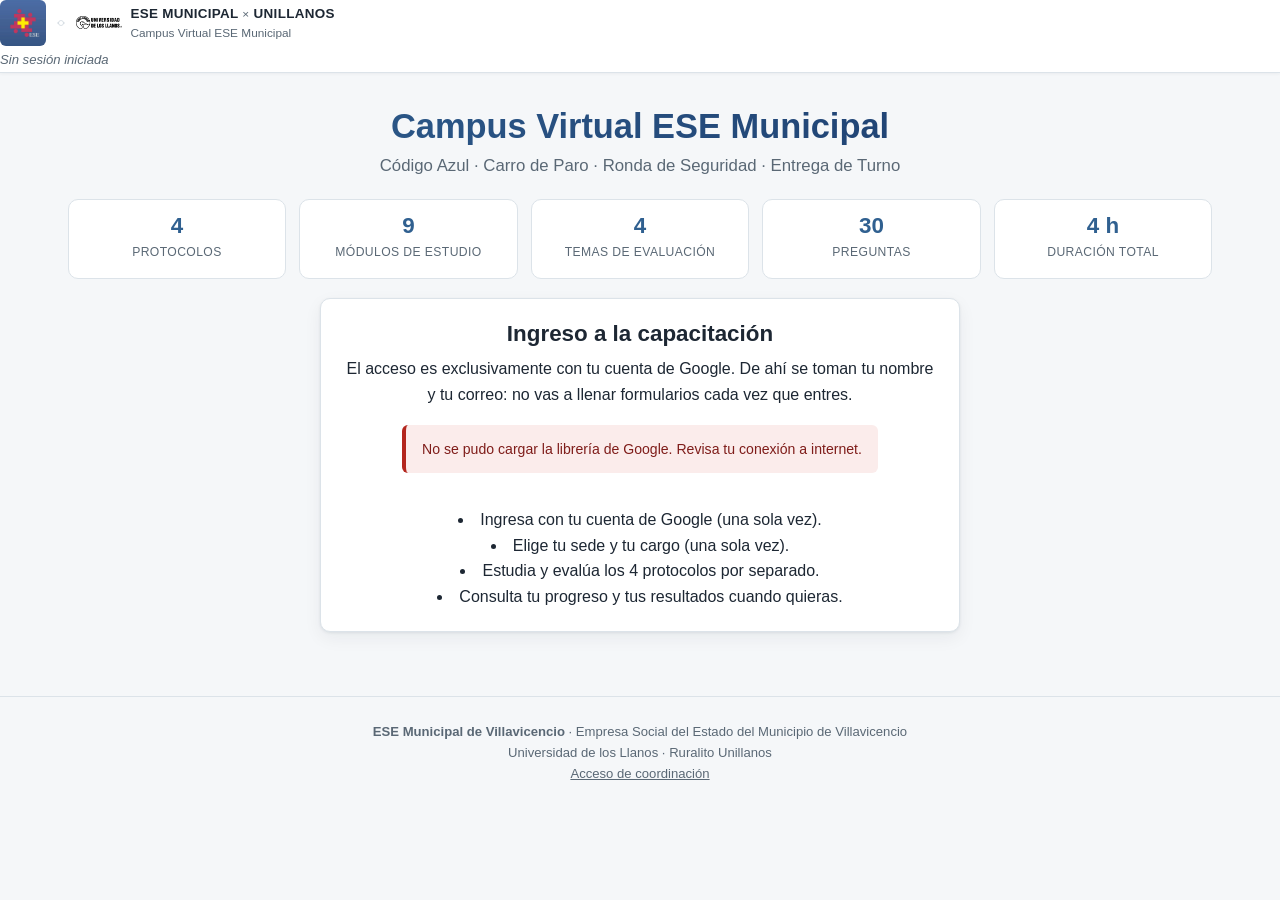
==== commit 310e5fe5: "Campus Virtual ESE Municipal: lectura obligatoria, perfil y panel administrativo - Portada rediseñad" ====
--- a/index.html
+++ b/index.html
@@ -3,8 +3,8 @@
 <head>
 <meta charset="UTF-8">
 <meta name="viewport" content="width=device-width, initial-scale=1">
-<title>Protocolos de Seguridad del Paciente | ESE Municipal de Villavicencio × Unillanos</title>
-<meta name="description" content="Capacitación virtual en Código Azul, RCP, carro de paro, ronda de seguridad y entrega de turno para el personal de la ESE Municipal de Villavicencio.">
+<title>Campus Virtual ESE Municipal | Protocolos de Seguridad del Paciente</title>
+<meta name="description" content="Campus virtual de la ESE Municipal de Villavicencio: Código Azul, carro de paro, ronda de seguridad y entrega de turno, con lectura obligatoria y evaluación por protocolo.">
 <link rel="icon" href="assets/logos/eselogo.jpg">
 <link rel="stylesheet" href="assets/css/estilos.css">
 </head>
@@ -16,17 +16,8 @@
 
   <!-- ===================== PORTADA ===================== -->
   <section class="portada">
-    <div class="portada-doble">
-      <img class="logo-ese" src="assets/logos/eselogo.jpg" alt="Logo ESE Municipal de Villavicencio">
-      <div class="sep" aria-hidden="true"></div>
-      <img class="logo-unillanos" src="assets/logos/Logo_unillanos1.png" alt="Logo Universidad de los Llanos">
-    </div>
-
-    <h1>Protocolos de Seguridad del Paciente</h1>
+    <h1 id="tituloPortada">Campus Virtual ESE Municipal</h1>
     <p class="subtitulo" id="subtituloPortada"></p>
-
-    <div class="etiquetas" id="etiquetasPortada"></div>
-
     <div class="datos-curso" id="datosCurso"></div>
   </section>
 
@@ -37,7 +28,8 @@
 
 <footer class="no-imprimir" style="text-align:center;padding:1.5rem 1rem 2.5rem;color:var(--texto-suave);font-size:.82rem;border-top:1px solid var(--borde)">
   <strong>ESE Municipal de Villavicencio</strong> · Empresa Social del Estado del Municipio de Villavicencio<br>
-  Universidad de los Llanos · Ruralito Unillanos
+  Universidad de los Llanos · Ruralito Unillanos<br>
+  <a href="admin.html" style="color:var(--texto-suave)">Acceso de coordinación</a>
 </footer>
 
 <script src="assets/js/config.js"></script>
@@ -57,13 +49,6 @@
   /* ---------- textos de portada ---------- */
   document.getElementById("subtituloPortada").textContent = C.programa.subtitulo;
 
-  document.getElementById("etiquetasPortada").innerHTML = [
-    C.entidadSalud.sigla,
-    C.entidadAcademica.sigla,
-    ...(C.sedes || []),
-    "Reconocimiento verificable",
-  ].map(t => `<span class="etiqueta">${A.esc(t)}</span>`).join("");
-
   const prots = A.protocolos();
   const nTemas = window.TEMAS ? window.TEMAS.length : 0;
   const nModulos = window.CURSO ? window.CURSO.modulos.length : 0;
@@ -76,7 +61,6 @@
     [nTemas, "Temas de evaluación"],
     [nPreguntas, "Preguntas"],
     [horasTotal + " h", "Duración total"],
-    [C.programa.notaAprobacion + "%", "Nota de aprobación"],
   ].map(([v, t]) => `<div class="dato"><strong>${A.esc(v)}</strong><span>${A.esc(t)}</span></div>`).join("");
 
   /* ---------- ficha mínima: sede y cargo ----------
@@ -97,7 +81,7 @@
               <option value="">Selecciona…</option>
               ${sedes.map(s => `<option value="${A.esc(s)}" ${previo.sede === s ? "selected" : ""}>${A.esc(s)}</option>`).join("")}
             </select>
-            <div class="ayuda">Se imprime en tu reconocimiento.</div>
+            <div class="ayuda">Queda guardada en tu perfil.</div>
           </div>
           <div class="campo medio">
             <label for="f_cargo">Cargo *</label>
@@ -128,7 +112,7 @@
             <li>Ingresa con tu cuenta de Google (una sola vez).</li>
             <li>Elige tu sede y tu cargo (una sola vez).</li>
             <li>Estudia y evalúa los 4 protocolos por separado.</li>
-            <li>Descarga el reconocimiento de cada protocolo que apruebes.</li>
+            <li>Consulta tu progreso y tus resultados cuando quieras.</li>
           </div>
         </div>`;
       A.Sesion.montarBoton(document.getElementById("zonaBotonGoogle"), () => pintarAcceso());
@@ -157,20 +141,22 @@
                <div class="info-cert"><span>Correo</span><strong>${A.esc(usuario.correo)}</strong></div>
                <div class="info-cert"><span>Sede</span><strong>${A.esc(ficha.sede || "—")}</strong></div>
                <div class="info-cert"><span>Cargo</span><strong>${A.esc(ficha.cargo || "—")}</strong></div>
+               ${ficha.dependencia ? `<div class="info-cert"><span>Dependencia</span><strong>${A.esc(ficha.dependencia)}</strong></div>` : ""}
+               ${ficha.profesion ? `<div class="info-cert"><span>Se dedica a</span><strong>${A.esc(ficha.profesion)}</strong></div>` : ""}
              </div>
              <p class="texto-suave texto-peq" style="margin-top:.8rem">
-               Tus datos vienen de Google y ya quedaron guardados. Solo se muestran;
-               no se vuelven a pedir.
+               Tu nombre y tu correo vienen de Google. Puedes modificar el resto de tus
+               datos cuando quieras desde «Mi perfil».
              </p>`
           : `<h2 style="margin-top:1.3rem">Elige tu sede y tu cargo</h2>
              <p class="texto-suave texto-peq">
-               Es lo único que se te pregunta, y se guarda una sola vez para que
-               aparezca en tu reconocimiento.
+               Es lo único que se te pregunta, y se guarda una sola vez.
              </p>
              ${pintarSelectorPerfil(usuario.correo)}`}
 
         <div class="acciones-resultado">
           <a href="protocolos.html" class="btn btn-azul">Ir a los protocolos</a>
+          <a href="perfil.html" class="btn btn-borde">Editar mis datos</a>
           ${completo ? "" : '<a href="#" class="btn btn-borde" id="btnEditarPerfil">Cambiar sede o cargo</a>'}
         </div>
       </div>`;
--- a/assets/css/estilos.css
+++ b/assets/css/estilos.css
@@ -499,86 +499,7 @@
 /* ------------------------------------------------------------------ */
 /* Certificado                                                          */
 /* ------------------------------------------------------------------ */
-.cert-lienzo { background: #6B7785; padding: 1.5rem; border-radius: var(--radio); overflow: auto; }
-
-.certificado {
-  background: var(--blanco);
-  width: 1000px; height: 707px;
-  max-width: 100%;
-  margin: 0 auto;
-  padding: 40px 48px;
-  position: relative;
-  box-shadow: var(--sombra-f);
-  display: flex; flex-direction: column;
-  font-family: Georgia, "Times New Roman", serif;
-  color: #1a1a1a;
-}
-.cert-marco {
-  position: absolute; inset: 16px;
-  border: 3px double var(--verde); pointer-events: none;
-}
-.cert-cinta {
-  position: absolute; left: 0; right: 0; top: 0; height: 9px;
-  background: linear-gradient(90deg, var(--verde) 50%, var(--azul) 50%);
-}
-.cert-cabecera {
-  display: flex; align-items: center; justify-content: space-between;
-  gap: 1.5rem; padding-bottom: .9rem;
-  border-bottom: 2px solid #E3E9EE;
-}
-.cert-logueos { display: flex; align-items: center; gap: .9rem; }
-.cert-logueos img { height: 62px; width: 62px; object-fit: contain; }
-.cert-logueos .sep { width: 30px; height: 1px; background: #CBD5DD; }
-.cert-cabecera .texto { text-align: right; font-size: .74rem; color: #5A6875; line-height: 1.45; }
-.cert-cabecera .texto b { display: block; font-size: .82rem; color: var(--verde-oscuro); }
-
-.cert-cuerpo { flex: 1; text-align: center; padding: 1.1rem 0 .6rem; }
-.cert-titulo {
-  font-size: 1.5rem; letter-spacing: 5px; text-transform: uppercase;
-  color: var(--verde-oscuro); margin: 0 0 .1rem;
-}
-.cert-subtitulo { font-size: .92rem; color: #5A6875; letter-spacing: 2px; text-transform: uppercase; margin: 0 0 1rem; }
-
-.cert-otorga { font-size: .95rem; color: #3D4A57; margin-bottom: .35rem; }
-.cert-nombre {
-  font-size: 2.15rem; font-weight: 700; color: var(--verde);
-  border-bottom: 2px solid #E3E9EE; display: inline-block;
-  padding: 0 2.4rem .12rem; margin: .15rem 0 .35rem; min-width: 420px;
-}
-.cert-nombre-vacio { color: #AEBAC4; font-style: italic; }
-.cert-documento { font-size: .88rem; color: #5A6875; margin-bottom: .8rem; }
-
-.cert-texto {
-  font-size: .95rem; color: #2B3742; max-width: 720px;
-  margin: 0 auto .9rem; line-height: 1.65;
-}
-.cert-texto .resaltado { font-weight: 700; color: var(--verde-oscuro); }
-
-.cert-temas {
-  max-width: 740px; margin: 0 auto;
-  font-size: .8rem; color: #5A6875; line-height: 1.5;
-  border-top: 1px solid #E3E9EE; border-bottom: 1px solid #E3E9EE;
-  padding: .5rem 0; margin-bottom: .9rem;
-}
-
-.cert-pie { display: flex; justify-content: space-between; align-items: flex-end; gap: 1.5rem; }
-.cert-firmas { display: flex; gap: 2.5rem; flex: 1; }
-.cert-firma { text-align: center; flex: 1; }
-.cert-firma .linea { border-top: 1px solid #1a1a1a; margin-bottom: .25rem; padding-top: .3rem; }
-.cert-firma strong { display: block; font-size: .84rem; }
-.cert-firma span { font-size: .74rem; color: #5A6875; }
-
-.cert-sello {
-  text-align: right; font-family: var(--fuente);
-  font-size: .74rem; color: #5A6875; line-height: 1.6;
-}
-.cert-sello .codigo {
-  display: inline-block; font-family: Consolas, "SF Mono", Menlo, monospace;
-  background: var(--verde-claro); border: 1px solid #B9D8C8;
-  color: var(--verde-oscuro); padding: .18rem .5rem;
-  border-radius: var(--radio-s); font-size: .78rem; font-weight: 700;
-  letter-spacing: .5px; margin-top: .2rem;
-}
+
 
 .info-certificado {
   display: grid; grid-template-columns: repeat(auto-fit, minmax(180px, 1fr));
@@ -595,26 +516,6 @@
 /* Verificación                                                         */
 /* ------------------------------------------------------------------ */
 .verificar-form { max-width: 460px; margin: 0 auto; }
-.resultado-verif { text-align: center; padding: 1.2rem; }
-.resultado-verif .icono { font-size: 2.6rem; }
-.resultado-verif h3 { margin: .4rem 0; }
-
-/* ------------------------------------------------------------------ */
-/* Utilidades                                                           */
-/* ------------------------------------------------------------------ */
-.oculto { display: none !important; }
-.centrado { text-align: center; }
-.mb-0 { margin-bottom: 0 !important; }
-.mt-1 { margin-top: 1rem; }
-.mt-2 { margin-top: 1.6rem; }
-.texto-suave { color: var(--texto-suave); }
-.texto-peq { font-size: .82rem; }
-
-.pasos { counter-reset: paso; list-style: none; padding: 0; margin: 1rem 0; }
-.pasos li {
-  counter-increment: paso; position: relative;
-  padding-left: 2.3rem; margin-bottom: .7rem; font-size: .94rem;
-}
 .pasos li::before {
   content: counter(paso); position: absolute; left: 0; top: 0;
   width: 26px; height: 26px; border-radius: 50%;
@@ -635,12 +536,7 @@
   .usuario-datos { display: none; }
   .resumen-fila { grid-template-columns: 1fr 60px; }
   .resumen-fila .nom { grid-column: 1 / -1; }
-  .eval-cabecera { position: static; }
-  .certificado { padding: 22px; height: auto; }
-  .cert-nombre { font-size: 1.5rem; min-width: 0; padding: 0 1rem .1rem; }
-  .cert-logueos img { height: 44px; width: 44px; }
-  .cert-firmas { gap: 1rem; }
-  .cert-titulo { font-size: 1.15rem; letter-spacing: 3px; }
+.eval-cabecera { position: static; }
 }
 
 @media (max-width: 560px) {
@@ -650,27 +546,110 @@
   .indice-modulos { grid-template-columns: 1fr; }
   .navegacion-modulos { flex-direction: column; }
   .navegacion-modulos .btn { width: 100%; }
-  .cert-cabecera { flex-direction: column; text-align: center; }
-  .cert-cabecera .texto { text-align: center; }
-  .cert-pie { flex-direction: column; align-items: stretch; }
-}
-
-/* ------------------------------------------------------------------ */
-/* Impresión: solo el certificado                                       */
+}
+
+/* =========================================================================
+   LECTURA POR SECCIONES Y BLOQUEO DE LA EVALUACIÓN
+   ========================================================================= */
+
+.sec-contador {
+  display: inline-block; margin-bottom: .5rem;
+  font-size: .68rem; font-weight: 700; letter-spacing: .9px;
+  text-transform: uppercase; color: var(--verde-oscuro);
+  background: var(--verde-claro); border-radius: 999px; padding: .2rem .6rem;
+}
+
+.seccion-oculta { display: none; }
+
+.seccion-actual {
+  border-left: 4px solid var(--verde);
+  padding-left: .9rem;
+  margin-left: -.9rem;
+}
+
+.sec-pie {
+  margin-top: 1.1rem; padding-top: .7rem;
+  border-top: 1px dashed var(--borde);
+  font-size: .8rem; color: var(--verde-oscuro); font-weight: 600;
+}
+
+.caja-secciones {
+  margin-top: .9rem; padding: .55rem .8rem;
+  background: var(--verde-claro); border-radius: var(--radio);
+  font-size: .82rem; color: var(--verde-oscuro); font-weight: 600;
+}
+
+.pie-modulo { margin-top: 1.2rem; flex-wrap: wrap; }
+.pie-pendiente {
+  flex-basis: 100%; margin-top: .5rem;
+  font-size: .78rem; color: var(--texto-suave);
+}
+
+.btn-bloqueado { opacity: .55; cursor: not-allowed; }
+
+.pt-lectura { margin: .7rem 0 .2rem; }
+.pt-lectura-txt { font-size: .74rem; color: var(--texto-suave); }
+.pt-lectura-barra {
+  display: block; height: 6px; margin-top: .25rem;
+  background: var(--borde); border-radius: 999px; overflow: hidden;
+}
+.pt-lectura-barra i { display: block; height: 100%; background: var(--verde); }
+
+.lista-pendientes { margin: 1rem 0; text-align: left; }
+.pendiente-item {
+  display: grid; grid-template-columns: 1fr 90px 110px auto;
+  gap: .6rem; align-items: center;
+  padding: .6rem 0; border-bottom: 1px solid var(--borde);
+}
+.pendiente-titulo { font-weight: 600; font-size: .88rem; }
+.pendiente-barras { display: block; height: 6px; background: var(--borde); border-radius: 999px; overflow: hidden; }
+.pendiente-barras i { display: block; height: 100%; background: var(--verde); }
+.pendiente-txt { font-size: .74rem; color: var(--texto-suave); }
+@media (max-width: 640px) {
+  .pendiente-item { grid-template-columns: 1fr auto; }
+  .pendiente-barras, .pendiente-txt { grid-column: 1 / -1; }
+}
+
+/* =========================================================================
+   PANEL ADMINISTRATIVO
+   ========================================================================= */
+
+.admin-persona {
+  border: 1px solid var(--borde); border-radius: var(--radio);
+  margin-bottom: .6rem; background: var(--blanco);
+}
+.admin-persona > summary {
+  cursor: pointer; padding: .8rem .9rem; list-style: none;
+  display: grid; grid-template-columns: 1.4fr 1.4fr 1fr auto auto;
+  gap: .6rem; align-items: center; font-size: .82rem;
+}
+.admin-persona > summary::-webkit-details-marker { display: none; }
+.ap-nombre { font-weight: 700; }
+.ap-correo, .ap-datos { color: var(--texto-suave); font-size: .74rem; }
+.ap-estado { font-size: .74rem; font-weight: 600; color: var(--verde-oscuro); white-space: nowrap; }
+.ap-tiempo { font-size: .74rem; white-space: nowrap; }
+.admin-detalle { padding: .3rem .9rem 1rem; border-top: 1px solid var(--borde); }
+.admin-protocolos { margin: .6rem 0; display: flex; flex-wrap: wrap; gap: .35rem; }
+.admin-acciones { margin-top: .9rem; }
+
+.celda-centro { text-align: center; }
+.celda-ancho { width: 110px; }
+
+.btn-peq { padding: .3rem .6rem; font-size: .74rem; }
+.btn-mal { border-color: #b03030; color: #b03030; }
+.btn-mal:hover { background: #b03030; color: #fff; }
+
+@media (max-width: 760px) {
+  .admin-persona > summary { grid-template-columns: 1fr; gap: .2rem; }
+}
+
+/* ------------------------------------------------------------------ */
+/* Impresión: solo el resultado                                        */
 /* ------------------------------------------------------------------ */
 @media print {
-  @page { size: landscape; margin: 8mm; }
-
   body { background: #fff !important; }
-  .banner-demo, .encabezado, .no-imprimir, .cert-lienzo > .no-imprimir { display: none !important; }
-
+  .banner-demo, .encabezado, .no-imprimir { display: none !important; }
   .envoltura { padding: 0 !important; max-width: none; }
-  .cert-lienzo { background: #fff !important; padding: 0 !important; border-radius: 0; }
-
-  .certificado {
-    width: 100%; height: auto; min-height: 190mm;
-    box-shadow: none; margin: 0; page-break-inside: avoid;
-  }
 }
 
 /* =========================================================================
@@ -832,11 +811,6 @@
    SELECTOR DE PROTOCOLO (chips)
    ========================================================================= */
 
-.selector-chips {
-  display: flex;
-  flex-wrap: wrap;
-  gap: .5rem;
-}
 .chip {
   display: inline-flex;
   align-items: center;
@@ -1011,20 +985,10 @@
 }
 .pt-pdf-inline:hover { background: rgba(255, 255, 255, .34); }
 
-.cert-nota-sin-firmas {
-  flex: 1 1 auto;
-  align-self: center;
-  max-width: 62%;
-  font-size: .74rem;
-  line-height: 1.4;
-  color: #55637a;
-  text-align: left;
-}
 
 @media (max-width: 640px) {
   .pt-pdf-inline { float: none; display: block; margin: .4rem 0 0; }
-  .cert-nota-sin-firmas { max-width: none; text-align: center; margin-bottom: .6rem; }
-}
+  }
 
 /* =========================================================================
    DETALLE DE INTENTOS (registro institucional)
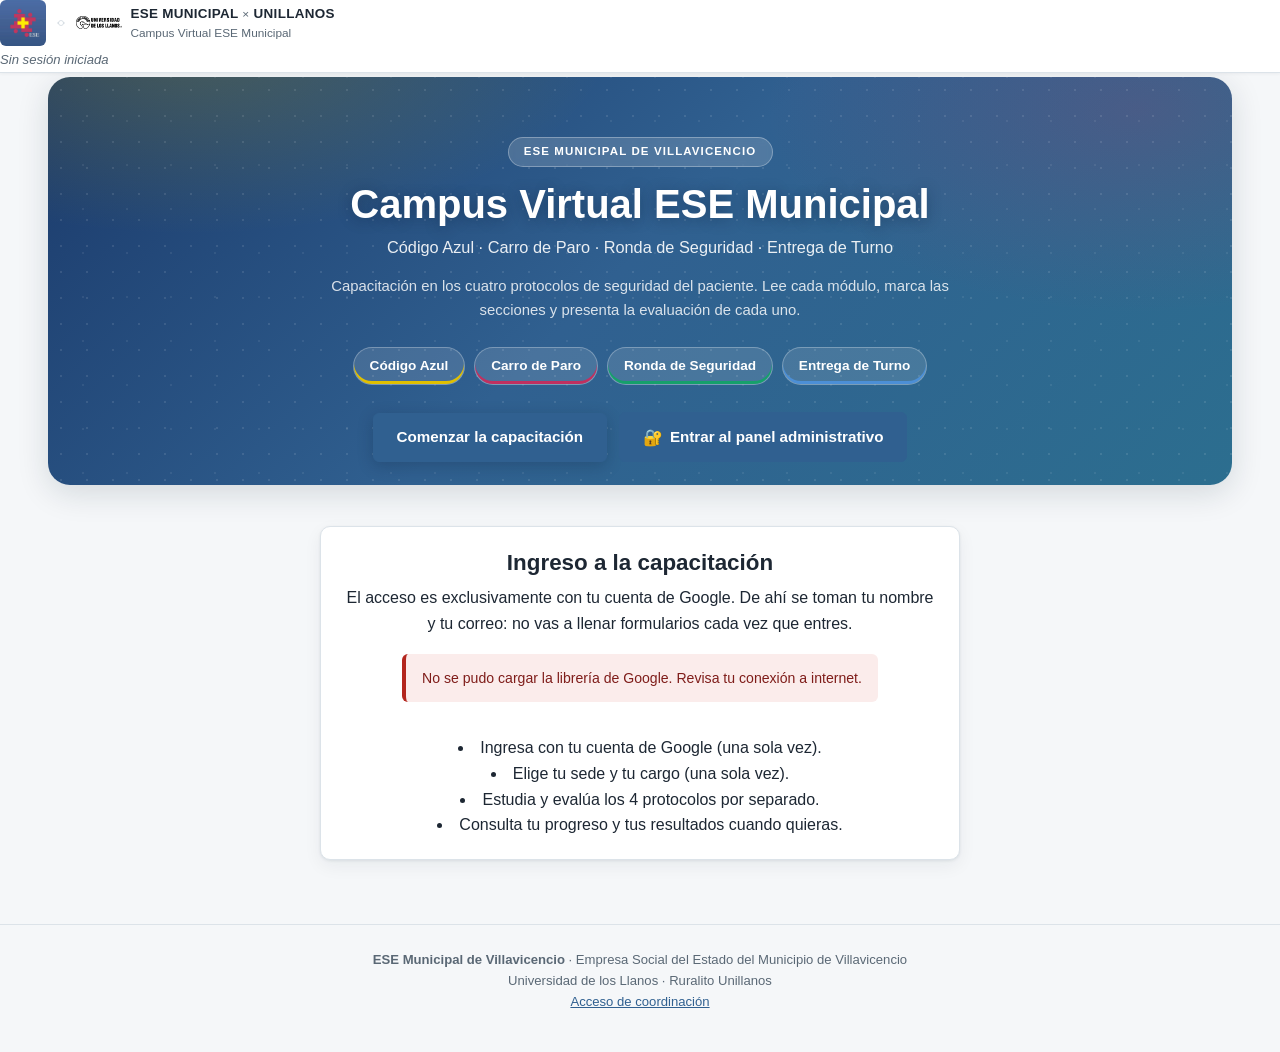
==== commit a62bc530: "Portada: quitar las cifras del curso, agregar color y boton al panel - Se elimina el bloque de estad" ====
--- a/index.html
+++ b/index.html
@@ -16,9 +16,30 @@
 
   <!-- ===================== PORTADA ===================== -->
   <section class="portada">
-    <h1 id="tituloPortada">Campus Virtual ESE Municipal</h1>
-    <p class="subtitulo" id="subtituloPortada"></p>
-    <div class="datos-curso" id="datosCurso"></div>
+    <div class="portada-fondo" aria-hidden="true"></div>
+    <div class="portada-cuerpo">
+      <p class="portada-sello">ESE Municipal de Villavicencio</p>
+      <h1 id="tituloPortada">Campus Virtual ESE Municipal</h1>
+      <p class="subtitulo" id="subtituloPortada"></p>
+      <p class="portada-bajada">
+        Capacitación en los cuatro protocolos de seguridad del paciente.
+        Lee cada módulo, marca las secciones y presenta la evaluación de cada uno.
+      </p>
+
+      <div class="portada-chips">
+        <a class="chip-protocolo chip-1" href="protocolos.html">Código Azul</a>
+        <a class="chip-protocolo chip-2" href="protocolos.html">Carro de Paro</a>
+        <a class="chip-protocolo chip-3" href="protocolos.html">Ronda de Seguridad</a>
+        <a class="chip-protocolo chip-4" href="protocolos.html">Entrega de Turno</a>
+      </div>
+
+      <div class="portada-acciones">
+        <a href="protocolos.html" class="btn btn-claro">Comenzar la capacitación</a>
+        <a href="admin.html" class="btn btn-coordinacion">
+          <span class="ico">🔐</span> Entrar al panel administrativo
+        </a>
+      </div>
+    </div>
   </section>
 
   <!-- ===================== ACCESO / REGISTRO ===================== -->
@@ -29,7 +50,7 @@
 <footer class="no-imprimir" style="text-align:center;padding:1.5rem 1rem 2.5rem;color:var(--texto-suave);font-size:.82rem;border-top:1px solid var(--borde)">
   <strong>ESE Municipal de Villavicencio</strong> · Empresa Social del Estado del Municipio de Villavicencio<br>
   Universidad de los Llanos · Ruralito Unillanos<br>
-  <a href="admin.html" style="color:var(--texto-suave)">Acceso de coordinación</a>
+  <a href="admin.html">Acceso de coordinación</a>
 </footer>
 
 <script src="assets/js/config.js"></script>
@@ -48,20 +69,6 @@
 
   /* ---------- textos de portada ---------- */
   document.getElementById("subtituloPortada").textContent = C.programa.subtitulo;
-
-  const prots = A.protocolos();
-  const nTemas = window.TEMAS ? window.TEMAS.length : 0;
-  const nModulos = window.CURSO ? window.CURSO.modulos.length : 0;
-  const nPreguntas = window.BancoPreguntas ? window.BancoPreguntas.total() : 0;
-  const horasTotal = prots.reduce((s, p) => s + Number(p.horas || 0), 0);
-
-  document.getElementById("datosCurso").innerHTML = [
-    [prots.length, "Protocolos"],
-    [nModulos, "Módulos de estudio"],
-    [nTemas, "Temas de evaluación"],
-    [nPreguntas, "Preguntas"],
-    [horasTotal + " h", "Duración total"],
-  ].map(([v, t]) => `<div class="dato"><strong>${A.esc(v)}</strong><span>${A.esc(t)}</span></div>`).join("");
 
   /* ---------- ficha mínima: sede y cargo ----------
      El nombre y el correo YA VINIERON de Google: no se vuelven a pedir.
--- a/assets/css/estilos.css
+++ b/assets/css/estilos.css
@@ -145,9 +145,9 @@
 .tarjeta h2, .tarjeta h3 { margin-top: 0; }
 
 /* ------------------------------------------------------------------ */
-/* Portada                                                              */
-/* ------------------------------------------------------------------ */
-.portada { text-align: center; padding: .5rem 0 0; }
+/* Portada: bloque con color, degradado institucional y formas suaves      */
+/* ------------------------------------------------------------------ */
+.portada { position: relative; margin-bottom: 1.4rem; }
 .portada-doble {
   display: flex; justify-content: center; align-items: center;
   gap: 1.5rem; margin-bottom: .5rem; flex-wrap: wrap;
@@ -155,12 +155,95 @@
 .portada-doble img { height: 96px; width: 96px; object-fit: contain; }
 .portada-doble .sep { width: 44px; height: 2px; background: var(--borde); }
 
+/* Capa de color de fondo: degradado + dos manchas suaves */
+.portada-fondo {
+  position: absolute; inset: -1.2rem -1.2rem auto; height: 100%;
+  border-radius: 22px; overflow: hidden; z-index: 0;
+  background:
+    radial-gradient(680px 320px at 12% -10%, rgba(224, 192, 0, .22), transparent 62%),
+    radial-gradient(620px 340px at 92% 8%, rgba(192, 48, 96, .18), transparent 60%),
+    linear-gradient(135deg, #1B3A6B 0%, #306090 48%, #2C6E8F 100%);
+  box-shadow: var(--sombra-f);
+}
+.portada-fondo::after {
+  content: ""; position: absolute; inset: 0;
+  background-image:
+    radial-gradient(rgba(255, 255, 255, .10) 1px, transparent 1px),
+    radial-gradient(rgba(255, 255, 255, .07) 1px, transparent 1px);
+  background-size: 26px 26px, 44px 44px;
+  background-position: 0 0, 13px 22px;
+}
+
+.portada-cuerpo {
+  position: relative; z-index: 1;
+  padding: 2.5rem 1.6rem 2.6rem; text-align: center;
+}
+
+.portada-sello {
+  display: inline-block; margin: 0 0 .9rem;
+  background: rgba(255, 255, 255, .16); border: 1px solid rgba(255, 255, 255, .3);
+  color: #fff; border-radius: 999px; padding: .3rem .95rem;
+  font-size: .72rem; font-weight: 700; letter-spacing: 1.1px; text-transform: uppercase;
+  backdrop-filter: blur(3px);
+}
+
 .portada h1 {
-  font-size: 2.15rem; margin-bottom: .35rem;
-  background: linear-gradient(100deg, var(--verde), var(--azul));
-  -webkit-background-clip: text; background-clip: text; color: transparent;
-}
-.portada .subtitulo { color: var(--texto-suave); font-size: 1.05rem; margin-bottom: 1.1rem; }
+  font-size: 2.5rem; line-height: 1.15; margin: 0 0 .5rem;
+  color: #fff; text-shadow: 0 2px 14px rgba(9, 24, 45, .35);
+}
+.portada .subtitulo {
+  color: rgba(255, 255, 255, .9); font-size: 1.02rem; font-weight: 500;
+  margin: 0 auto 1rem; max-width: 46rem; line-height: 1.5;
+}
+.portada-bajada {
+  color: rgba(255, 255, 255, .82); font-size: .93rem;
+  max-width: 40rem; margin: 0 auto 1.5rem;
+}
+
+/* Chips de los cuatro protocolos */
+.portada-chips {
+  display: flex; justify-content: center; flex-wrap: wrap;
+  gap: .55rem; margin-bottom: 1.7rem;
+}
+.chip-protocolo {
+  display: inline-flex; align-items: center; gap: .4rem;
+  padding: .45rem 1rem; border-radius: 999px;
+  font-size: .85rem; font-weight: 600; text-decoration: none;
+  color: #fff; border: 1px solid rgba(255, 255, 255, .28);
+  background: rgba(255, 255, 255, .12);
+  transition: transform .15s, background .15s, box-shadow .15s;
+}
+.chip-protocolo:hover {
+  transform: translateY(-2px);
+  background: rgba(255, 255, 255, .24);
+  box-shadow: 0 6px 18px rgba(9, 24, 45, .28);
+  color: #fff;
+}
+.chip-1 { box-shadow: inset 0 -3px 0 #E0C000; }
+.chip-2 { box-shadow: inset 0 -3px 0 #C03060; }
+.chip-3 { box-shadow: inset 0 -3px 0 #16A06B; }
+.chip-4 { box-shadow: inset 0 -3px 0 #4C8FD6; }
+
+/* Botones de la portada */
+.portada-acciones {
+  display: flex; justify-content: center; align-items: center;
+  gap: .8rem; flex-wrap: wrap;
+}
+.btn-claro {
+  background: #fff; color: var(--azul); border-color: #fff;
+  box-shadow: 0 4px 16px rgba(9, 24, 45, .22);
+  padding: .8rem 1.6rem; font-size: .98rem;
+}
+.btn-claro:hover { background: #F2F6FB; border-color: #F2F6FB; color: var(--azul-oscuro); }
+.btn-coordinacion {
+  background: rgba(255, 255, 255, .14); color: #fff;
+  border: 1px solid rgba(255, 255, 255, .45);
+  padding: .8rem 1.5rem; font-size: .95rem;
+}
+.btn-coordinacion:hover {
+  background: var(--magenta); border-color: var(--magenta); color: #fff;
+}
+.btn-coordinacion .ico { font-size: 1rem; }
 
 .etiquetas { display: flex; justify-content: center; gap: .5rem; flex-wrap: wrap; margin-bottom: 1.3rem; }
 .etiqueta {
@@ -170,16 +253,25 @@
 }
 .etiqueta.azul { background: var(--azul-claro); color: var(--azul-oscuro); }
 
+/* Fichas de cifras (perfil y panel). NO es la portada. */
 .datos-curso {
-  display: grid; grid-template-columns: repeat(auto-fit, minmax(150px, 1fr));
-  gap: .8rem; margin: 1.2rem 0;
+  display: grid; grid-template-columns: repeat(auto-fit, minmax(140px, 1fr));
+  gap: .7rem; margin: 1.1rem 0;
 }
 .dato {
   background: var(--blanco); border: 1px solid var(--borde);
-  border-radius: var(--radio); padding: .85rem .7rem;
-}
-.dato strong { display: block; font-size: 1.4rem; color: var(--verde); line-height: 1.1; }
-.dato span { font-size: .76rem; color: var(--texto-suave); text-transform: uppercase; letter-spacing: .4px; }
+  border-left: 4px solid var(--verde);
+  border-radius: var(--radio); padding: .75rem .85rem;
+  box-shadow: var(--sombra);
+}
+.dato strong {
+  display: block; font-size: 1.3rem; line-height: 1.15;
+  color: var(--verde-oscuro); font-weight: 700;
+}
+.dato span {
+  font-size: .7rem; color: var(--texto-suave);
+  text-transform: uppercase; letter-spacing: .5px; font-weight: 600;
+}
 
 /* ------------------------------------------------------------------ */
 /* Acceso / registro                                                    */
@@ -541,7 +633,15 @@
 
 @media (max-width: 560px) {
   .envoltura { padding: 1rem .8rem 3rem; }
-  .portada h1 { font-size: 1.6rem; }
+  .portada-fondo { inset: -.7rem -.5rem auto; border-radius: 16px; }
+  .portada-cuerpo { padding: 1.9rem 1rem 2rem; }
+  .portada h1 { font-size: 1.75rem; }
+  .portada .subtitulo { font-size: .92rem; }
+  .portada-bajada { font-size: .86rem; margin-bottom: 1.2rem; }
+  .portada-chips { gap: .4rem; margin-bottom: 1.3rem; }
+  .chip-protocolo { font-size: .78rem; padding: .38rem .75rem; }
+  .portada-acciones { flex-direction: column; align-items: stretch; }
+  .portada-acciones .btn { width: 100%; }
   .marca .separador { display: none; }
   .indice-modulos { grid-template-columns: 1fr; }
   .navegacion-modulos { flex-direction: column; }
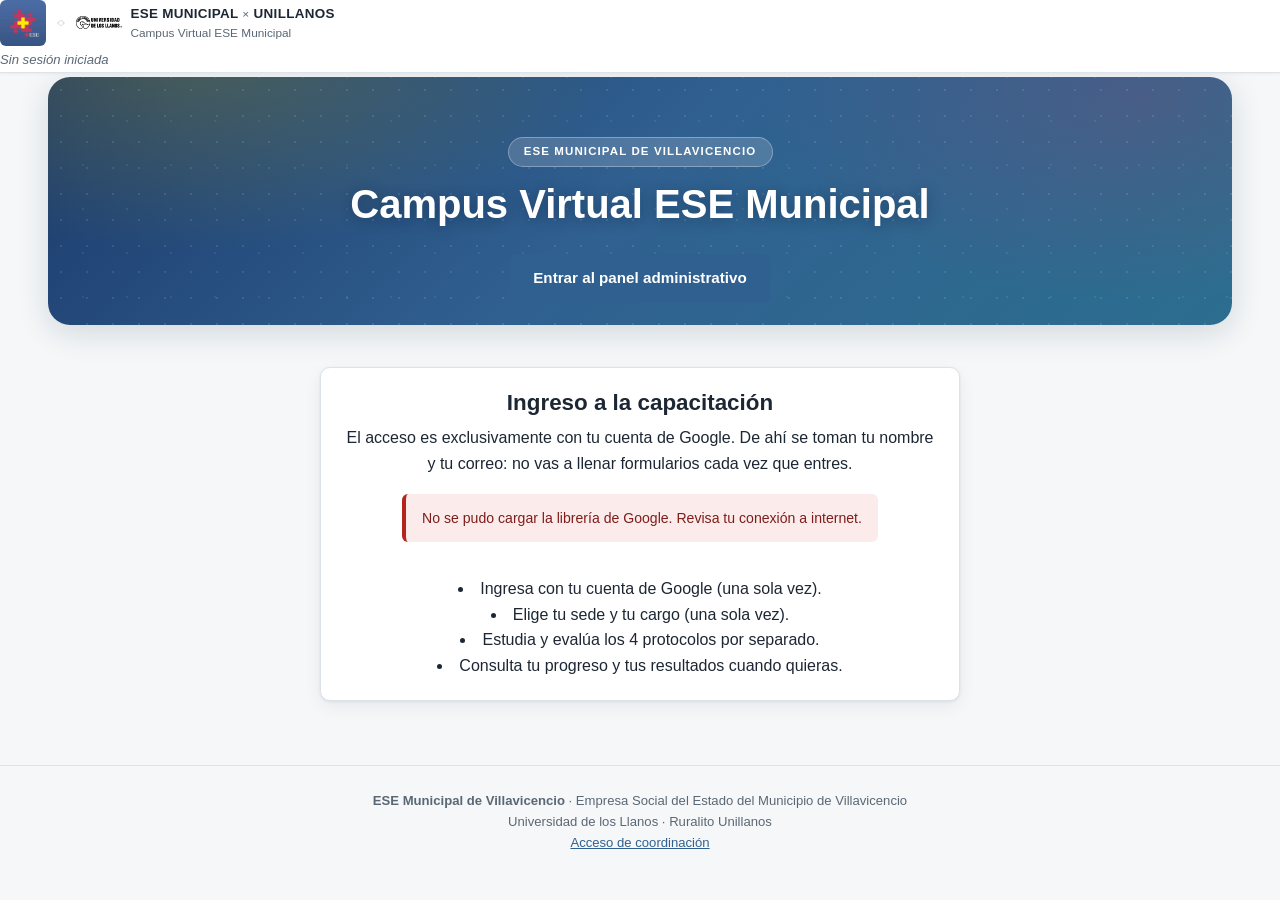
==== commit b48642f6: "Portada: dejar solo el titulo, el sello y el acceso al panel Se quita todo el texto de relleno que s" ====
--- a/index.html
+++ b/index.html
@@ -20,24 +20,9 @@
     <div class="portada-cuerpo">
       <p class="portada-sello">ESE Municipal de Villavicencio</p>
       <h1 id="tituloPortada">Campus Virtual ESE Municipal</h1>
-      <p class="subtitulo" id="subtituloPortada"></p>
-      <p class="portada-bajada">
-        Capacitación en los cuatro protocolos de seguridad del paciente.
-        Lee cada módulo, marca las secciones y presenta la evaluación de cada uno.
-      </p>
-
-      <div class="portada-chips">
-        <a class="chip-protocolo chip-1" href="protocolos.html">Código Azul</a>
-        <a class="chip-protocolo chip-2" href="protocolos.html">Carro de Paro</a>
-        <a class="chip-protocolo chip-3" href="protocolos.html">Ronda de Seguridad</a>
-        <a class="chip-protocolo chip-4" href="protocolos.html">Entrega de Turno</a>
-      </div>
 
       <div class="portada-acciones">
-        <a href="protocolos.html" class="btn btn-claro">Comenzar la capacitación</a>
-        <a href="admin.html" class="btn btn-coordinacion">
-          <span class="ico">🔐</span> Entrar al panel administrativo
-        </a>
+        <a href="admin.html" class="btn btn-coordinacion">Entrar al panel administrativo</a>
       </div>
     </div>
   </section>
@@ -66,9 +51,6 @@
 
   const C = window.CONFIG;
   const A = window.App;
-
-  /* ---------- textos de portada ---------- */
-  document.getElementById("subtituloPortada").textContent = C.programa.subtitulo;
 
   /* ---------- ficha mínima: sede y cargo ----------
      El nombre y el correo YA VINIERON de Google: no se vuelven a pedir.
--- a/assets/css/estilos.css
+++ b/assets/css/estilos.css
@@ -188,62 +188,23 @@
 }
 
 .portada h1 {
-  font-size: 2.5rem; line-height: 1.15; margin: 0 0 .5rem;
+  font-size: 2.5rem; line-height: 1.15; margin: 0 0 1.7rem;
   color: #fff; text-shadow: 0 2px 14px rgba(9, 24, 45, .35);
 }
-.portada .subtitulo {
-  color: rgba(255, 255, 255, .9); font-size: 1.02rem; font-weight: 500;
-  margin: 0 auto 1rem; max-width: 46rem; line-height: 1.5;
-}
-.portada-bajada {
-  color: rgba(255, 255, 255, .82); font-size: .93rem;
-  max-width: 40rem; margin: 0 auto 1.5rem;
-}
-
-/* Chips de los cuatro protocolos */
-.portada-chips {
-  display: flex; justify-content: center; flex-wrap: wrap;
-  gap: .55rem; margin-bottom: 1.7rem;
-}
-.chip-protocolo {
-  display: inline-flex; align-items: center; gap: .4rem;
-  padding: .45rem 1rem; border-radius: 999px;
-  font-size: .85rem; font-weight: 600; text-decoration: none;
-  color: #fff; border: 1px solid rgba(255, 255, 255, .28);
-  background: rgba(255, 255, 255, .12);
-  transition: transform .15s, background .15s, box-shadow .15s;
-}
-.chip-protocolo:hover {
-  transform: translateY(-2px);
-  background: rgba(255, 255, 255, .24);
-  box-shadow: 0 6px 18px rgba(9, 24, 45, .28);
-  color: #fff;
-}
-.chip-1 { box-shadow: inset 0 -3px 0 #E0C000; }
-.chip-2 { box-shadow: inset 0 -3px 0 #C03060; }
-.chip-3 { box-shadow: inset 0 -3px 0 #16A06B; }
-.chip-4 { box-shadow: inset 0 -3px 0 #4C8FD6; }
-
-/* Botones de la portada */
+
+/* Botón de entrada al panel administrativo */
 .portada-acciones {
   display: flex; justify-content: center; align-items: center;
   gap: .8rem; flex-wrap: wrap;
 }
-.btn-claro {
-  background: #fff; color: var(--azul); border-color: #fff;
-  box-shadow: 0 4px 16px rgba(9, 24, 45, .22);
-  padding: .8rem 1.6rem; font-size: .98rem;
-}
-.btn-claro:hover { background: #F2F6FB; border-color: #F2F6FB; color: var(--azul-oscuro); }
 .btn-coordinacion {
   background: rgba(255, 255, 255, .14); color: #fff;
   border: 1px solid rgba(255, 255, 255, .45);
-  padding: .8rem 1.5rem; font-size: .95rem;
+  border-radius: var(--radio-s); padding: .8rem 1.5rem; font-size: .95rem;
 }
 .btn-coordinacion:hover {
   background: var(--magenta); border-color: var(--magenta); color: #fff;
 }
-.btn-coordinacion .ico { font-size: 1rem; }
 
 .etiquetas { display: flex; justify-content: center; gap: .5rem; flex-wrap: wrap; margin-bottom: 1.3rem; }
 .etiqueta {
@@ -635,11 +596,7 @@
   .envoltura { padding: 1rem .8rem 3rem; }
   .portada-fondo { inset: -.7rem -.5rem auto; border-radius: 16px; }
   .portada-cuerpo { padding: 1.9rem 1rem 2rem; }
-  .portada h1 { font-size: 1.75rem; }
-  .portada .subtitulo { font-size: .92rem; }
-  .portada-bajada { font-size: .86rem; margin-bottom: 1.2rem; }
-  .portada-chips { gap: .4rem; margin-bottom: 1.3rem; }
-  .chip-protocolo { font-size: .78rem; padding: .38rem .75rem; }
+  .portada h1 { font-size: 1.75rem; margin-bottom: 1.4rem; }
   .portada-acciones { flex-direction: column; align-items: stretch; }
   .portada-acciones .btn { width: 100%; }
   .marca .separador { display: none; }
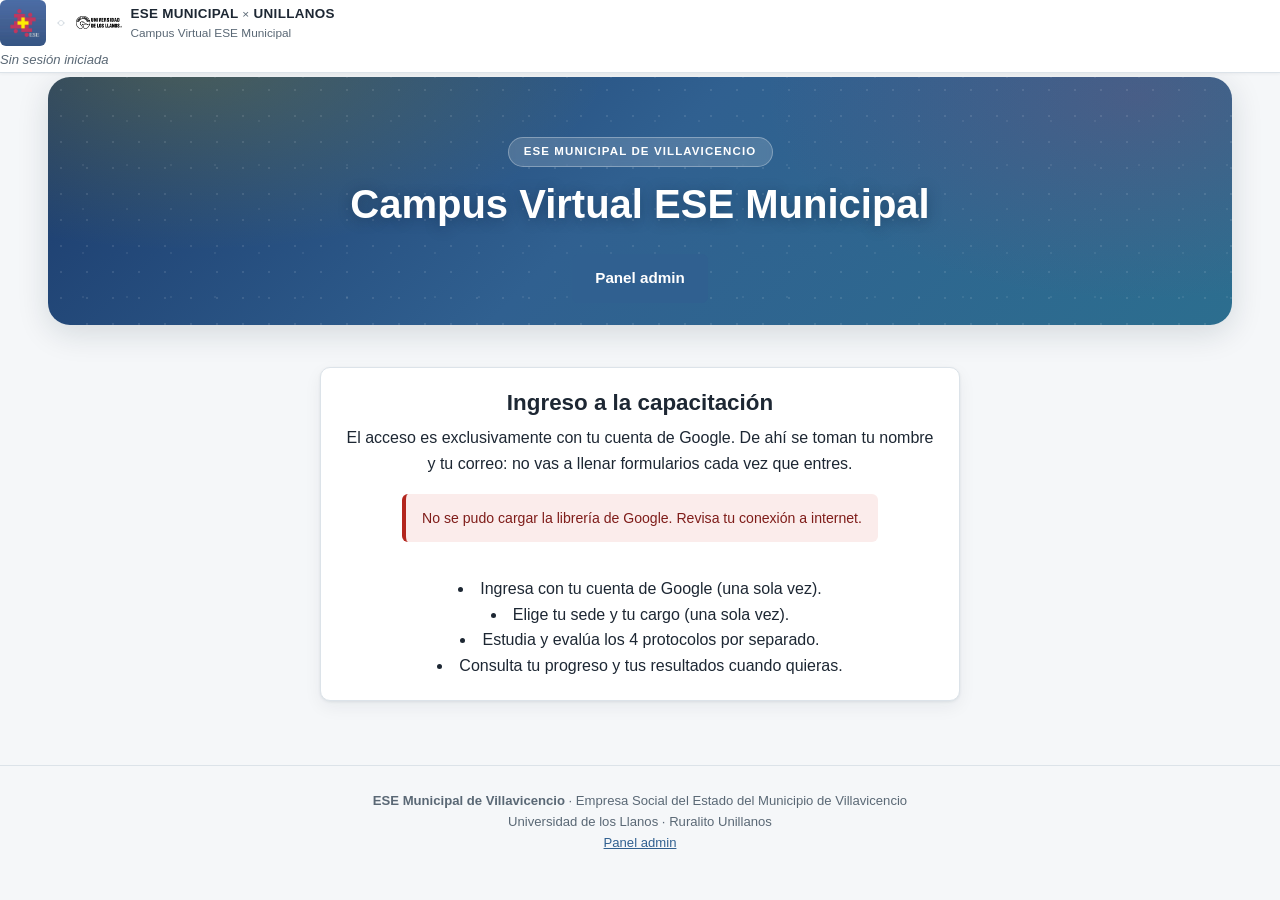
==== commit 8adaaa13: "Panel admin: boton propio, login con Google intacto y cifras del curso - El acceso del personal qued" ====
--- a/index.html
+++ b/index.html
@@ -22,7 +22,7 @@
       <h1 id="tituloPortada">Campus Virtual ESE Municipal</h1>
 
       <div class="portada-acciones">
-        <a href="admin.html" class="btn btn-coordinacion">Entrar al panel administrativo</a>
+        <a href="admin.html" class="btn btn-coordinacion">Panel admin</a>
       </div>
     </div>
   </section>
@@ -35,7 +35,7 @@
 <footer class="no-imprimir" style="text-align:center;padding:1.5rem 1rem 2.5rem;color:var(--texto-suave);font-size:.82rem;border-top:1px solid var(--borde)">
   <strong>ESE Municipal de Villavicencio</strong> · Empresa Social del Estado del Municipio de Villavicencio<br>
   Universidad de los Llanos · Ruralito Unillanos<br>
-  <a href="admin.html">Acceso de coordinación</a>
+  <a href="admin.html">Panel admin</a>
 </footer>
 
 <script src="assets/js/config.js"></script>
--- a/assets/css/estilos.css
+++ b/assets/css/estilos.css
@@ -599,6 +599,10 @@
   .portada h1 { font-size: 1.75rem; margin-bottom: 1.4rem; }
   .portada-acciones { flex-direction: column; align-items: stretch; }
   .portada-acciones .btn { width: 100%; }
+  .contenido-curso { grid-template-columns: repeat(auto-fit, minmax(112px, 1fr)); gap: .55rem; }
+  .cc { padding: .8rem .65rem; }
+  .cc-num { font-size: 1.35rem; }
+  .cc-txt { font-size: .62rem; }
   .marca .separador { display: none; }
   .indice-modulos { grid-template-columns: 1fr; }
   .navegacion-modulos { flex-direction: column; }
@@ -670,6 +674,38 @@
 /* =========================================================================
    PANEL ADMINISTRATIVO
    ========================================================================= */
+
+.admin-seccion {
+  font-size: .74rem; font-weight: 700; letter-spacing: .9px;
+  text-transform: uppercase; color: var(--texto-suave);
+  margin: 1.4rem 0 .1rem; padding-bottom: .3rem;
+  border-bottom: 2px solid var(--verde-claro);
+}
+.admin-seccion:first-of-type { margin-top: 1.2rem; }
+
+/* Cifras del contenido del curso, cada una con su color */
+.contenido-curso {
+  display: grid; grid-template-columns: repeat(auto-fit, minmax(132px, 1fr));
+  gap: .7rem; margin: .8rem 0 .4rem;
+}
+.cc {
+  position: relative; overflow: hidden;
+  border-radius: var(--radio); padding: .95rem .85rem .85rem;
+  color: #fff; box-shadow: var(--sombra);
+  border-left: 5px solid rgba(255, 255, 255, .55);
+  transition: transform .15s, box-shadow .15s;
+}
+.cc:hover { transform: translateY(-2px); box-shadow: var(--sombra-f); }
+.cc-num { display: block; font-size: 1.65rem; font-weight: 700; line-height: 1.05; text-shadow: 0 1px 6px rgba(9, 24, 45, .25); }
+.cc-txt {
+  display: block; margin-top: .25rem; font-size: .7rem; font-weight: 600;
+  text-transform: uppercase; letter-spacing: .5px; color: rgba(255, 255, 255, .92);
+}
+.cc-azul    { background: linear-gradient(135deg, #1B3A6B, #306090); }
+.cc-magenta { background: linear-gradient(135deg, #8E1F45, #C03060); }
+.cc-verde   { background: linear-gradient(135deg, #14614A, #1B9A6B); }
+.cc-amarillo{ background: linear-gradient(135deg, #8A5A00, #E0C000); }
+.cc-cian    { background: linear-gradient(135deg, #1B5F7A, #2C8FAD); }
 
 .admin-persona {
   border: 1px solid var(--borde); border-radius: var(--radio);
